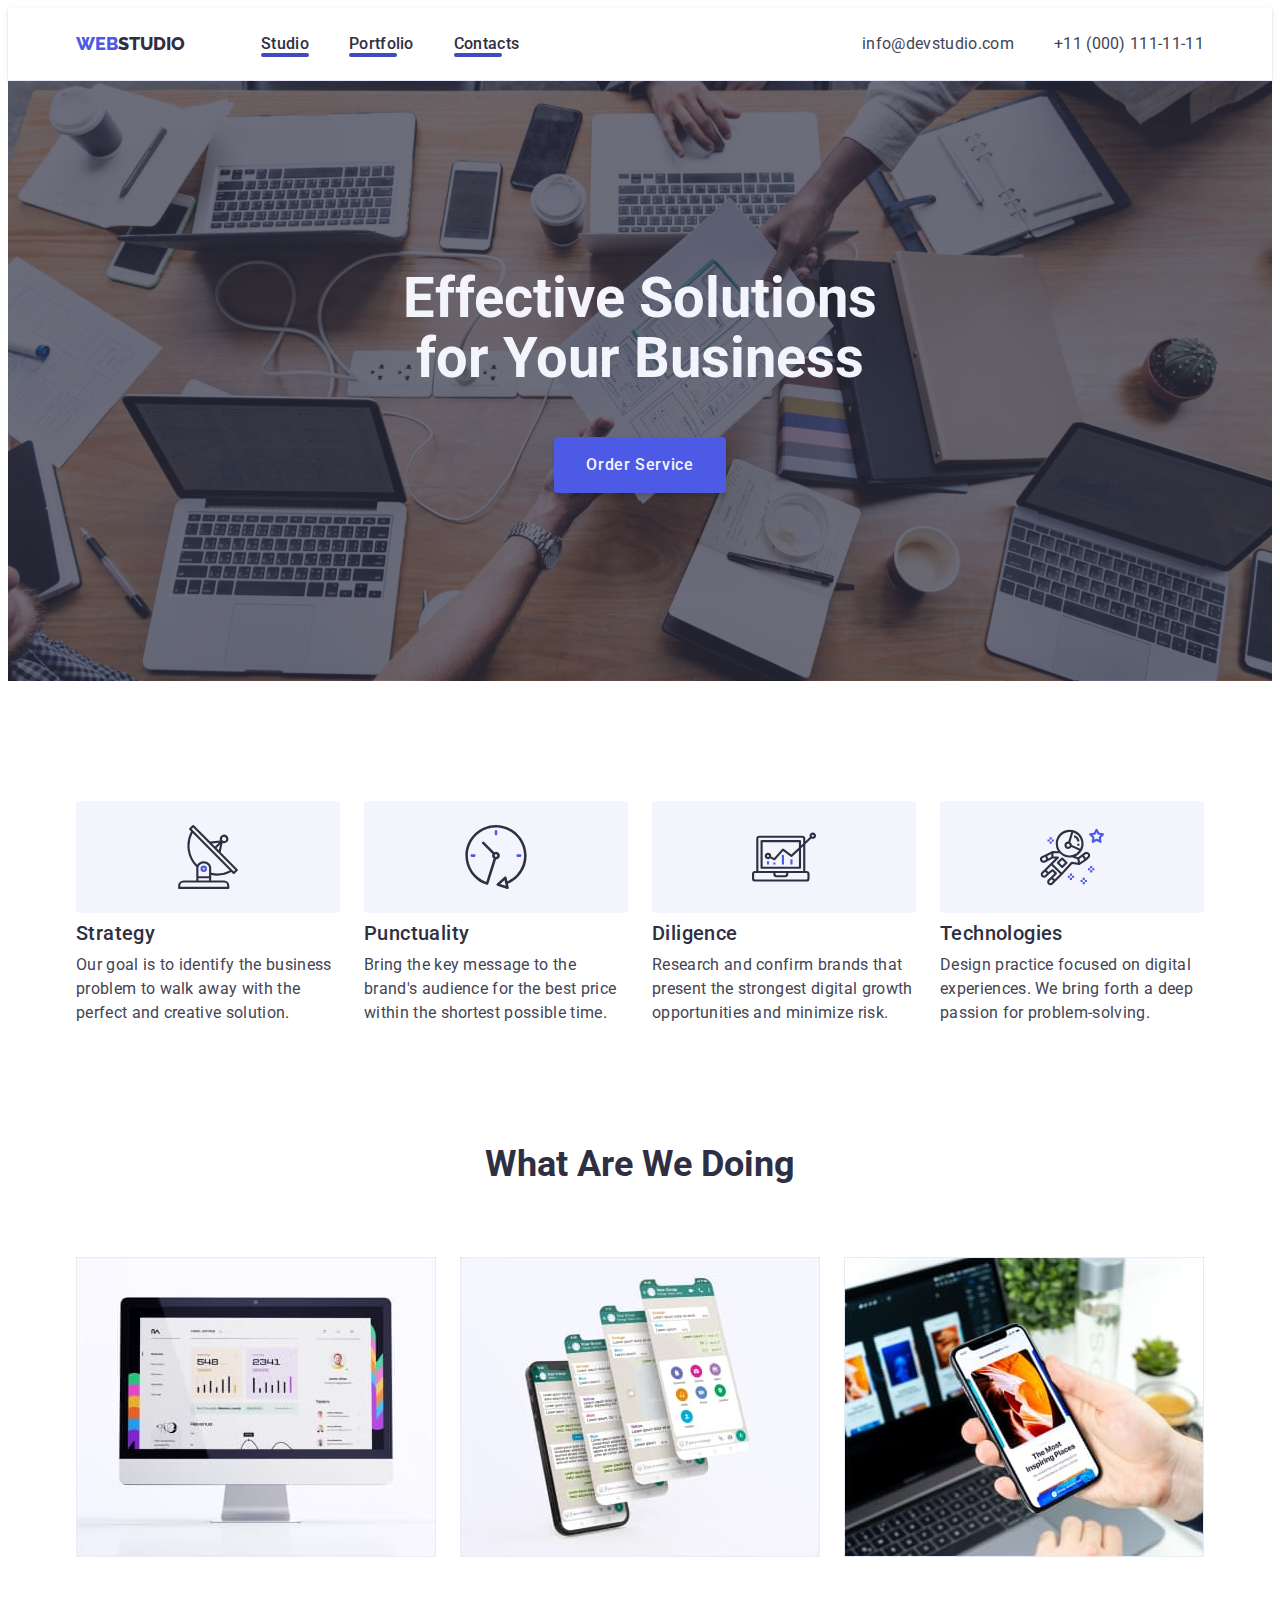
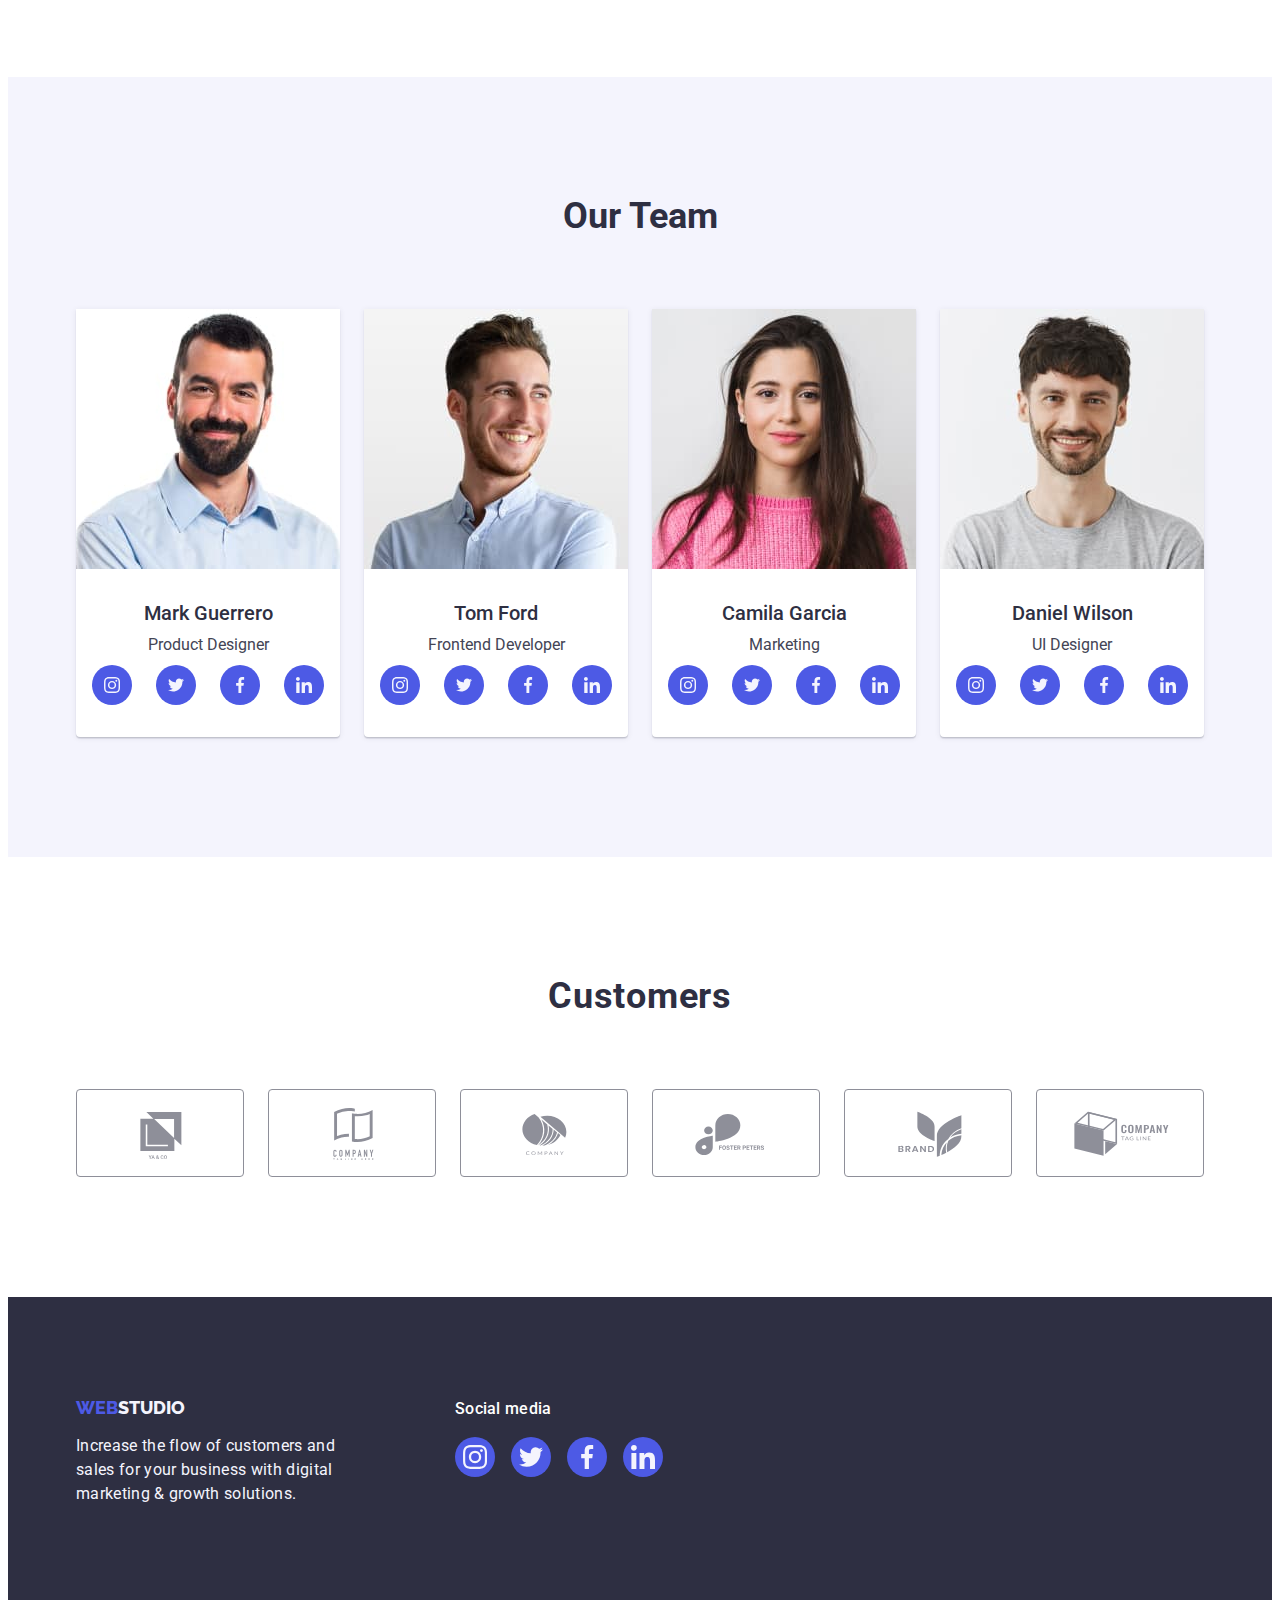
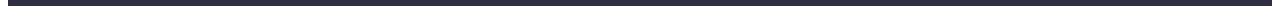
==== index.html @ 032764e5 "..." ====
<!DOCTYPE html>
<html lang="en">
  <head>
    <meta charset="UTF-8" />
    <meta http-equiv="X-UA-Compatible" content="IE=edge" />
    <meta name="viewport" content="width=device-width, initial-scale=1.0" />
    <link rel="preconnect" href="https://fonts.googleapis.com" />
    <link rel="preconnect" href="https://fonts.gstatic.com" crossorigin />
    <link
      href="https://fonts.googleapis.com/css2?family=Raleway:wght@800&family=Roboto:wght@400;500;700&display=swap"
      rel="stylesheet"
    />
    <link
      rel="stylesheet"
      href="https://cdnjs.cloudflare.com/ajax/libs/modern-normalize/2.0.0/modern-normalize.min.css"
      integrity="sha512-4xo8blKMVCiXpTaLzQSLSw3KFOVPWhm/TRtuPVc4WG6kUgjH6J03IBuG7JZPkcWMxJ5huwaBpOpnwYElP/m6wg=="
      crossorigin="anonymous"
      referrerpolicy="no-referrer"
    />
    <link
      rel="stylesheet"
      href="https://cdnjs.cloudflare.com/ajax/libs/animate.css/4.1.1/animate.min.css"
    />
    <link rel="stylesheet" href="./css/styles.css" />
    <title>goit-markup-hw-05</title>
  </head>

  <body>
    <!--head site-->

    <header class="header">
      <div class="container head">
        <nav class="header-nav">
          <a class="logo link"><span class="accent link">WEB</span>STUDIO</a>
          <ul class="header-list list">
            <li>
              <a href="./index.html" class="nav-link nav-class-link link">Studio</a>
            </li>
            <li>
              <a href="./portfolio.html" class="nav-link nav-class-link link">Portfolio</a>
            </li>
            <li>
              <a href="" class="nav-link nav-class-link link">Contacts</a>
            </li>
          </ul>
        </nav>

        <address class="address-header">
          <ul class="navigation list">
            <li>
              <a href="mailto:info@devstudio.com" class="contact-link nav-class-link link"
                >info@devstudio.com</a
              >
            </li>
            <li>
              <a href="tel:+11(000)111-11-11" class="phone-link nav-class-link link"
                >+11 (000) 111-11-11</a
              >
            </li>
          </ul>
        </address>
      </div>
    </header>

    <!--main contants-->
    <!--section-1-->

    <main>
      <section class="main-section">
        <div class="container main-father">
          <h1 class="hero-title">
            Effective Solutions <br />
            for Your Business
          </h1>
          <button type="button" class="button" data-modal-open>
            Order Service
          </button>
        </div>
      </section>

      <!--benefits-->
      <!--section-2-->

      <section class="section-benefits">
        <div class="container benefits-container">
          <h2 class="visually-hidden title">Our benefits</h2>
          <ul class="benefits-list list">
            <li class="element">
              <div class="conteiner-svg">
                <svg class="svg-section" width="64" height="64">
                  <use href="./images/icons.svg#icon-antenna"></use>
                </svg>
              </div>

              <h3 class="benefits-title">Strategy</h3>
              <p class="benefits-text">
                Our goal is to identify the business problem to walk away with
                the perfect and creative solution.
              </p>
            </li>
            <li class="element">
              <div class="conteiner-svg">
                <svg class="svg-section" width="64" height="64">
                  <use href="./images/icons.svg#icon-clock"></use>
                </svg>
              </div>

              <h3 class="benefits-title">Punctuality</h3>
              <p class="benefits-text">
                Bring the key message to the brand's audience for the best price
                within the shortest possible time.
              </p>
            </li>
            <li class="element">
              <div class="conteiner-svg">
                <svg class="svg-section" width="64" height="64">
                  <use href="./images/icons.svg#icon-diagram"></use>
                </svg>
              </div>

              <h3 class="benefits-title">Diligence</h3>
              <p class="benefits-text">
                Research and confirm brands that present the strongest digital
                growth opportunities and minimize risk.
              </p>
            </li>
            <li class="element">
              <div class="conteiner-svg">
                <svg class="svg-section" width="64" height="64">
                  <use href="./images/icons.svg#icon-astronaut"></use>
                </svg>
              </div>

              <h3 class="benefits-title">Technologies</h3>
              <p class="benefits-text">
                Design practice focused on digital experiences. We bring forth a
                deep passion for problem-solving.
              </p>
            </li>
          </ul>
        </div>
      </section>

      <!--what are we doing-->
      <!--section-3-->

      <section class="activity-section">
        <div class="container our-works">
          <h2 class="section-title">What Are We Doing</h2>
          <ul class="technologies list">
            <li class="icon-list">
              <img
                src="./images/img1.jpg"
                alt="websites"
                width="360"
                height="300"
              />
            </li>
            <li class="icon-list">
              <img
                src="./images/img2.jpg"
                alt="phone programs"
                width="360"
                height="300"
              />
            </li>
            <li class="icon-list">
              <img
                src="./images/img3.jpg"
                alt="games"
                width="360"
                height="300"
              />
            </li>
          </ul>
        </div>
      </section>

      <!--our teams-->
      <!--section-4-->

      <section class="team">
        <div class="container team-container">
          <h2 class="team-title">Our Team</h2>
          <ul class="team-workers list">
            <li class="team-list">
              <img
                src="./images/photo1.jpg"
                alt="Product Designer"
                width="264"
                height="260"
              />
              <div class="teams">
                <h3 class="team-name">Mark Guerrero</h3>
                <p class="team-position">Product Designer</p>
                <ul class="team-net-list list">
                  <li class="team-net-item">
                    <a
                      href=""
                      class="team-net-link link"
                      target="_blank"
                      rel="noopener no-referrer"
                    >
                      <svg class="svg-fail" width="16" height="16">
                        <use href="./images/icons.svg#icon-instagram"></use>
                      </svg>
                    </a>
                  </li>
                  <li class="team-net-item">
                    <a
                      href=""
                      class="team-net-link link"
                      target="_blank"
                      rel="noopener no-referrer"
                    >
                      <svg class="svg-fail" width="16" height="16">
                        <use href="./images/icons.svg#icon-twitter"></use>
                      </svg>
                    </a>
                  </li>
                  <li class="team-net-item">
                    <a
                      href=""
                      class="team-net-link link"
                      target="_blank"
                      rel="noopener no-referrer"
                    >
                      <svg class="svg-fail" width="16" height="16">
                        <use href="./images/icons.svg#icon-facebook"></use>
                      </svg>
                    </a>
                  </li>
                  <li class="team-net-item">
                    <a
                      href=""
                      class="team-net-link link"
                      target="_blank"
                      rel="noopener no-referrer"
                    >
                      <svg class="svg-fail" width="16" height="16">
                        <use href="./images/icons.svg#icon-linkedin"></use>
                      </svg>
                    </a>
                  </li>
                </ul>
              </div>
            </li>

            <li class="team-list">
              <img
                src="./images/photo2.jpg"
                alt="Frontend Developer"
                width="264"
                height="260"
              />
              <div class="teams">
                <h3 class="team-name">Tom Ford</h3>
                <p class="team-position">Frontend Developer</p>
                <ul class="team-net-list list">
                  <li class="team-net-item">
                    <a
                      href=""
                      class="team-net-link link"
                      target="_blank"
                      rel="noopener no-referrer"
                    >
                      <svg class="svg-fail" width="16" height="16">
                        <use href="./images/icons.svg#icon-instagram"></use>
                      </svg>
                    </a>
                  </li>
                  <li class="team-net-item">
                    <a
                      href=""
                      class="team-net-link link"
                      target="_blank"
                      rel="noopener no-referrer"
                    >
                      <svg class="svg-fail" width="16" height="16">
                        <use href="./images/icons.svg#icon-twitter"></use>
                      </svg>
                    </a>
                  </li>
                  <li class="team-net-item">
                    <a
                      href=""
                      class="team-net-link link"
                      target="_blank"
                      rel="noopener no-referrer"
                    >
                      <svg class="svg-fail" width="16" height="16">
                        <use href="./images/icons.svg#icon-facebook"></use>
                      </svg>
                    </a>
                  </li>
                  <li class="team-net-item">
                    <a
                      href=""
                      class="team-net-link link"
                      target="_blank"
                      rel="noopener no-referrer"
                    >
                      <svg class="svg-fail" width="16" height="16">
                        <use href="./images/icons.svg#icon-linkedin"></use>
                      </svg>
                    </a>
                  </li>
                </ul>
              </div>
            </li>

            <li class="team-list">
              <img
                src="./images/photo3.jpg"
                alt="Marketing"
                width="264"
                height="260"
              />
              <div class="teams">
                <h3 class="team-name">Camila Garcia</h3>
                <p class="team-position">Marketing</p>
                <ul class="team-net-list list">
                  <li class="team-net-item">
                    <a
                      href=""
                      class="team-net-link link"
                      target="_blank"
                      rel="noopener no-referrer"
                    >
                      <svg class="svg-fail" width="16" height="16">
                        <use href="./images/icons.svg#icon-instagram"></use>
                      </svg>
                    </a>
                  </li>
                  <li class="team-net-item">
                    <a
                      href=""
                      class="team-net-link link"
                      target="_blank"
                      rel="noopener no-referrer"
                    >
                      <svg class="svg-fail" width="16" height="16">
                        <use href="./images/icons.svg#icon-twitter"></use>
                      </svg>
                    </a>
                  </li>
                  <li class="team-net-item">
                    <a
                      href=""
                      class="team-net-link link"
                      target="_blank"
                      rel="noopener no-referrer"
                    >
                      <svg class="svg-fail" width="16" height="16">
                        <use href="./images/icons.svg#icon-facebook"></use>
                      </svg>
                    </a>
                  </li>
                  <li class="team-net-item">
                    <a
                      href=""
                      class="team-net-link link"
                      target="_blank"
                      rel="noopener no-referrer"
                    >
                      <svg class="svg-fail" width="16" height="16">
                        <use href="./images/icons.svg#icon-linkedin"></use>
                      </svg>
                    </a>
                  </li>
                </ul>
              </div>
            </li>

            <li class="team-list">
              <img
                src="./images/photo4.jpg"
                alt="UI Designer"
                width="264"
                height="260"
              />
              <div class="teams">
                <h3 class="team-name">Daniel Wilson</h3>
                <p class="team-position">UI Designer</p>
                <ul class="team-net-list list">
                  <li class="team-net-item">
                    <a
                      href=""
                      class="team-net-link link"
                      target="_blank"
                      rel="noopener no-referrer"
                    >
                      <svg class="svg-fail" width="16" height="16">
                        <use href="./images/icons.svg#icon-instagram"></use>
                      </svg>
                    </a>
                  </li>
                  <li class="team-net-item">
                    <a
                      href=""
                      class="team-net-link link"
                      target="_blank"
                      rel="noopener no-referrer"
                    >
                      <svg class="svg-fail" width="16" height="16">
                        <use href="./images/icons.svg#icon-twitter"></use>
                      </svg>
                    </a>
                  </li>
                  <li class="team-net-item">
                    <a
                      href=""
                      class="team-net-link link"
                      target="_blank"
                      rel="noopener no-referrer"
                    >
                      <svg class="svg-fail" width="16" height="16">
                        <use href="./images/icons.svg#icon-facebook"></use>
                      </svg>
                    </a>
                  </li>
                  <li class="team-net-item">
                    <a
                      href=""
                      class="team-net-link link"
                      target="_blank"
                      rel="noopener no-referrer"
                    >
                      <svg class="svg-fail" width="16" height="16">
                        <use href="./images/icons.svg#icon-linkedin"></use>
                      </svg>
                    </a>
                  </li>
                </ul>
              </div>
            </li>
          </ul>
        </div>
      </section>

      <!-- customers -->
      <!-- section-5 -->

      <section class="customers-section">
        <div class="container">
          <h2 class="customers-title">Customers</h2>
          <ul class="customers-list">
            <li class="customers-item">
              <a href="" class="custumers-link customer link">
                <svg class="svg-customers" width="104" height="56">
                  <use
                    href="./images/icons.svg#icon-Logo"
                    class="svg-use-customers"
                  ></use>
                </svg>
              </a>
            </li>
            <li class="customers-item">
              <a href="" class="custumers-link customer link">
                <svg class="svg-customers" width="104" height="56">
                  <use
                    href="./images/icons.svg#icon-Logo-1"
                    class="svg-use-customers"
                  ></use>
                </svg>
              </a>
            </li>
            <li class="customers-item">
              <a href="" class="custumers-link customer link">
                <svg class="svg-customers" width="104" height="56">
                  <use
                    href="./images/icons.svg#icon-Logo-2"
                    class="svg-use-customers"
                  ></use>
                </svg>
              </a>
            </li>
            <li class="customers-item">
              <a href="" class="custumers-link customer link"
                ><svg class="svg-customers" width="104" height="56">
                  <use
                    href="./images/icons.svg#icon-Logo-3"
                    class="svg-use-customers"
                  ></use>
                </svg>
              </a>
            </li>
            <li class="customers-item">
              <a href="" class="custumers-link customer link">
                <svg class="svg-customers" width="104" height="56">
                  <use
                    href="./images/icons.svg#icon-Logo-4"
                    class="svg-use-customers"
                  ></use>
                </svg>
              </a>
            </li>
            <li class="customers-item">
              <a href="" class="custumers-link customer link">
                <svg class="svg-customers" width="104" height="56">
                  <use
                    href="./images/icons.svg#icon-Logo-5"
                    class="svg-use-customers"
                  ></use>
                </svg>
              </a>
            </li>
          </ul>
        </div>
      </section>
    </main>

    <!--footer-->

    <footer class="footer-into">
      <div class="container footer-container">
        <div class="footer-web">
          <a href="" class="footer-title link"
            ><span class="logo-footer">WEB</span>STUDIO</a
          >
          <p class="footer-text link">
            Increase the flow of customers and <br />
            sales for your business with digital <br />
            marketing & growth solutions.
          </p>
        </div>

        <div>
          <p class="text-footer">Social media</p>

          <ul class="footer-net-list">
            <li class="footer-net-item">
              <a
                href=""
                class="footer-net-link link"
                target="_blank"
                rel="noopener no-referrer"
              >
                <svg class="svg-fail-footer" width="24" height="24">
                  <use href="./images/icons.svg#icon-instagram"></use>
                </svg>
              </a>
            </li>

            <li class="footer-net-item">
              <a
                href=""
                class="footer-net-link link"
                target="_blank"
                rel="noopener no-referrer"
              >
                <svg class="svg-fail-footer" width="24" height="24">
                  <use href="./images/icons.svg#icon-twitter"></use>
                </svg>
              </a>
            </li>

            <li class="footer-net-item">
              <a
                href=""
                class="footer-net-link link"
                target="_blank"
                rel="noopener no-referrer"
              >
                <svg class="svg-fail-footer" width="24" height="24">
                  <use href="./images/icons.svg#icon-facebook"></use>
                </svg>
              </a>
            </li>

            <li class="footer-net-item">
              <a
                href=""
                class="footer-net-link link"
                target="_blank"
                rel="noopener no-referrer"
              >
                <svg class="svg-fail-footer" width="24" height="24">
                  <use href="./images/icons.svg#icon-linkedin"></use>
                </svg>
              </a>
            </li>
          </ul>
        </div>
      </div>
    </footer>

    <!-- script -->
    <!-- modal window -->

    <div class="backdrop is-hidden" data-modal>
      <div class="modal">
        <button type="button" class="button-close" data-modal-close>
          <svg class="modal-close-icon" width="8" height="8">
            <use href="./images/icons.svg#icon-close"></use>
          </svg>
        </button>
      </div>
    </div>

    <script src="./js/modal.js"></script>
  </body>
</html>
---- css/styles.css ----
/* GENERAL SETTINGS */

:root {
  --accent-color: #f4f4fd;
  --primary-text-color: #2e2f42;
  --secondary-text-color: #434455;
  --thirdly-text-color: #4d5ae5;
}

*,
*::before,
*::after {
  box-sizing: border-box;
}

p,
h1,
h2,
h3,
h4,
h5,
h6 {
  margin: 0;
}

ul,
ol {
  margin: 0;
  padding: 0;
}

ul {
  list-style: none;
}

button {
  cursor: pointer;
}

img {
  display: block;
}

.visually-hidden {
  position: absolute;
  width: 1px;
  height: 1px;
  margin: -1px;
  border: 0;
  padding: 0;
  white-space: nowrap;
  clip-path: inset(100%);
  clip: rect(0 0 0 0);
  overflow: hidden;
}

.container {
  width: 1158px;
  padding-left: 15px;
  padding-right: 15px;
  margin: 0 auto;
}

/* BODY */

body {
  color: var(--primary-text-color);
  font-family: "Roboto", sans-serif;
}

.link {
  text-decoration: none;
}

.list {
  list-style: none;
}

/* HEADER */

.header {
  border-bottom: 1px solid #e7e9fc;
  box-shadow: 0px 2px 1px rgba(46, 47, 66, 0.08),
    0px 1px 1px rgba(46, 47, 66, 0.16), 0px 1px 6px rgba(46, 47, 66, 0.08);
}

.head {
  display: flex;
  align-items: center;
}

.header-nav {
  align-items: center;
  display: flex;
}

.logo {
  font-family: "Raleway";
  font-style: normal;
  font-weight: 800;
  font-size: 18px;
  line-height: 1.16;
  color: var(--primary-text-color);
  margin-right: 76px;
  padding: 24px 0;
}

.accent {
  color: var(--thirdly-text-color);
}

.header-list {
  display: flex;
  align-items: center;
  gap: 40px;
}

.nav-link {
  font-weight: 500;
  font-size: 16px;
  line-height: 1.5;
  letter-spacing: 0.02em;
  color: var(--primary-text-color);
  display: flex;
  align-items: center;
  padding: 24px 0;
  position: relative;
}

.nav-class-link {
    transition: color 250ms cubic-bezier(0.4, 0, 0.2, 1);
}

.nav-link:hover {
  color: var(--thirdly-text-color);
}

.nav-link:focus {
  color: var(--thirdly-text-color);
}

.nav-link::after {
  content: "";
  width: 48px;
  height: 4px;
  background-color: #404bbf;
  border-radius: 2px;
  margin-bottom: 24px;
  position: absolute;
  left: 0;
  bottom: -1px;
}

.navigation {
  display: flex;
  align-items: center;
  gap: 40px;
  margin-left: auto;
}

.address-header {
  font-style: normal;
  margin-left: auto;
}

.contact-link {
  font-size: 16px;
  line-height: 1.5;
  letter-spacing: 0.02em;
  display: block;
  color: var(--secondary-text-color);
  display: block;
  padding: 24px 0;
}

.contact-link:hover {
  color: var(--thirdly-text-color);
}

.contact-link:focus {
  color: var(--thirdly-text-color);
}

.phone-link {
  font-size: 16px;
  line-height: 1.5;
  letter-spacing: 0.02em;
  display: block;
  color: var(--secondary-text-color);
  padding: 24px 0;
}

.phone-link:hover {
  color: var(--thirdly-text-color);
}

.phone-link:focus {
  color: var(--thirdly-text-color);
}

/* MAIN-HERO */
/* section - 1 */

.main-section {
  margin: 0 auto;
  background-color: var(--primary-text-color);

  padding-top: 188px;
  padding-bottom: 188px;
  max-width: 1440px;
  background-image: linear-gradient(
      rgba(46, 47, 66, 0.7),
      rgba(46, 47, 66, 0.7)
    ),
    url(../images/people-office.jpg);

  background-repeat: no-repeat;
  background-position: center;
  background-size: cover;
}

.hero-title {
  font-weight: 700;
  font-size: 56px;
  line-height: 1.07;
  text-align: center;
  color: var(--accent-color);
  margin-bottom: 48px;
  max-width: 496px;
  margin-left: auto;
  margin-right: auto;
  gap: 10px;
}

.button {
  font-family: inherit;
  font-weight: 500;
  font-size: 16px;
  line-height: 1.5;
  letter-spacing: 0.04em;

  color: var(--accent-color);
  background-color: var(--thirdly-text-color);

  box-shadow: 0px 4px 4px rgba(0, 0, 0, 0.15);
  border-radius: 4px;
  padding-top: 16px;
  padding-right: 32px;
  padding-bottom: 16px;
  padding-left: 32px;
  display: block;
  border: none;
  margin: 0 auto;
  min-width: 169px;
  transition: 250ms cubic-bezier(0.4, 0, 0.2, 1);
  transition: bbackground-color 250ms cubic-bezier(0.4, 0, 0.2, 1);
}

/* section - 2 */

.section-benefits {
  padding-top: 120px;
  padding-bottom: 120px;
}

.benefits-list {
  display: flex;
  align-items: center;
  gap: 24px;
}

.element {
  width: calc((100% - 72px) / 4);
}

.conteiner-svg {
  display: flex;
  align-items: center;
  justify-content: center;
  height: 112px;
  background-color: #f4f4fd;
  border-radius: 4px;
  margin-bottom: 8px;
}

.benefits-title {
  font-weight: 500;
  font-size: 20px;
  line-height: 1.2;
  letter-spacing: 0.02em;
  color: var(--primary-text-color);
  margin-bottom: 8px;
}

.benefits-text {
  font-size: 16px;
  line-height: 1.5;
  letter-spacing: 0.02em;

  color: var(--secondary-text-color);
}

/* section - 3 */

.activity-section {
  align-items: center;
  padding-bottom: 120px;
}

.section-title {
  font-weight: 700;
  font-size: 36px;
  line-height: 1.11;

  color: var(--primary-text-color);

  margin-bottom: 72px;

  text-align: center;
}

.technologies {
  display: flex;
  gap: 24px;
}

.icon-list {
  margin-left: 24px;
}

/* section - 4 */

.team {
  font-style: normal;
  font-size: 16px;
  line-height: 1, 5;
  color: var(--secondary-text-color);
  background-color: var(--accent-color);
  padding-top: 120px;
  padding-bottom: 120px;
}

.team-title {
  font-weight: 700;
  font-size: 36px;
  line-height: 1.11;

  color: var(--primary-text-color);

  text-align: center;
  margin-bottom: 72px;
}

.team-workers {
  display: flex;
  justify-content: center;
  gap: 24px;
  text-align: center;
}

.teams {
  padding: 32px 16px;
}

.team-list {
  border-radius: 0px 0px 4px 4px;
  flex-basis: calc((100% - 72px) / 4);
  background-color: #ffffff;
  box-shadow: 0px 1px 6px rgba(46, 47, 66, 0.08),
    0px 1px 1px rgba(46, 47, 66, 0.16), 0px 2px 1px rgba(46, 47, 66, 0.08);
}

.team-name {
  font-weight: 500;
  font-size: 20px;
  line-height: 1.2;
  color: var(--primary-text-color);
  margin-bottom: 8px;
  text-align: center;
}

.team-position {
  font-size: 16px;
  line-height: 1.5;
  color: var(--secondary-text-color);
  margin-bottom: 8px;
}

.team-net-list {
  display: flex;
  justify-content: center;
  gap: 24px;
}

.team-net-item {
  width: 40px;
  height: 40px;
}

.team-net-link {
  width: 100%;
  height: 100%;
  background-color: #4d5ae5;
  border-radius: 50%;
  display: flex;
  align-items: center;
  justify-content: center;
  transition: background-color 250ms cubic-bezier(0.4, 0, 0.2, 1);
}

.team-net-link:hover,
.team-net-link:focus {
  background-color: #404bbf;
}

.svg-fail {
  fill: #f4f4fd;
}

.circle {
  border-radius: 50%;
}

.container-team {
  padding-top: 32px;
  padding-right: 16px;
  padding-bottom: 32px;
  padding-right: 16px;
}

/* section - 5 */

.customers-section {
  padding-top: 120px;
  padding-bottom: 120px;
}

.customers-title {
  display: flex;
  justify-content: center;
  align-items: center;
  margin-bottom: 72px;
  font-weight: 700;
  font-size: 36px;
  line-height: 1.11;
  letter-spacing: 0.02em;

  color: var(--primary-text-color);
}

.customers-list {
  display: flex;
  justify-content: center;
  gap: 24px;
}

.svg-customers {
  fill: currentColor;
}

.svg-customers:hover,
.svg-customers:focus {
  fill: #404bbf;
}

.customers-item {
  width: calc((100% - 120px) / 6);
  height: 88px;

}

.custumers-link {
  width: 100%;
  height: 100%;
  border-radius: 4px;
  border: 1px solid #8e8f99;
  display: flex;
  align-items: center;
  justify-content: center;
  color: #404bbf;
    transition: border-color 250ms cubic-bezier(0.4, 0, 0.2, 1), color 250ms cubic-bezier(0.4, 0, 0.2, 1);
}

.custumers-link:hover,
.custumers-link:focus {
  border-color: #404bbf;
  color: #404bbf;
}

.customer {
  color: #8e8f99;
}

/* MAIN PORTFOLIO */
/* section - 1 portfolio */

.sections-projects {
  padding: 96px 0 120px 0;
}

.button-list {
  display: flex;
  justify-content: center;
  gap: 24px;
  margin-bottom: 72px;
}

.button-portfolio {
  font-family: "Roboto";
  font-weight: 500;
  font-size: 16px;
  line-height: 1.5;
  letter-spacing: 0.04em;
  padding-top: 12px;
  padding-right: 24px;
  padding-bottom: 12px;
  padding-left: 24px;
  border-radius: 4px;
  border: 1px solid #e7e9fc;
  background-color: #f4f4fd;
  color: var(--thirdly-text-color);

  transition: color 250ms cubic-bezier(0.4, 0, 0.2, 1), background-color 250ms cubic-bezier(0.4, 0, 0.2, 1), border-color 250ms cubic-bezier(0.4, 0, 0.2, 1), box-shadow 250ms cubic-bezier(0.4, 0, 0.2, 1); 
}

.button-portfolio:hover {
  background-color: var(--thirdly-text-color);
  color: var(--accent-color);
  border: 1px solid transparent;
  border-radius: 4px;
  box-shadow: 0px 3px 1px rgba(0, 0, 0, 0.1), 0px 2px 1px rgba(0, 0, 0, 0.08),
    0px 2px 2px rgba(0, 0, 0, 0.12);
}

.button-portfolio:focus {
  background-color: var(--thirdly-text-color);
  color: var(--accent-color);
  border: 1px solid transparent;
  box-shadow: 0px 3px 1px rgba(0, 0, 0, 0.1), 0px 2px 1px rgba(0, 0, 0, 0.08),
    0px 2px 2px rgba(0, 0, 0, 0.12);
}

/* section - 2 portfolio */

.img-list {
  display: flex;
  flex-wrap: wrap;
  column-gap: 24px;
  row-gap: 48px;
}

.icon-list {
  width: calc((100% - 48px) / 3);
  margin: 0px;
  display: block;
  transition: box-shadow 250ms cubic-bezier(0.4, 0, 0.2, 1);
}

.icon-list:hover .portfolio-cover-text {
  transform: translateY(0);
}

.icon-list:focus {
  transform: translateY(0%)
}

.technologies-link {
  display: block;
}

.technologies-link:hover,
.technologies-link:focus {
  box-shadow: 0px 1px 6px rgba(46, 47, 66, 0.08),
    0px 1px 1px rgba(46, 47, 66, 0.16), 0px 2px 1px rgba(46, 47, 66, 0.08);
}

.portfolio-cover-image {
  position: relative;
  overflow: hidden;
}

.portfolio-cover-text {
  position: absolute;
  top: 0;
  color: #f4f4fd;
  font-weight: 400;
  font-size: 16px;
  line-height: 1.5;
  letter-spacing: 0.02em;
  background-color: #4d5ae5;
  height: 100%;
  transform: translateY(100%);
  transition: transform 250ms cubic-bezier(0.4, 0, 0.2, 1);
  padding: 40px 32px;
}

.portfolio-link {
  padding: 32px 16px;
  border: 1px solid #e7e9fc;
  border-top: none;
}

/* FOOTER */

.footer-into {
  padding-top: 100px;
  padding-bottom: 100px;
  background-color: var(--primary-text-color);
}

.footer-container {
  display: flex;
  align-items: baseline;
}

.footer-web {
  margin-right: 120px;
}

.footer-title {
  font-family: "Raleway";
  font-style: normal;
  font-weight: 800;
  font-size: 18px;
  line-height: 1.17;

  color: var(--accent-color);

  display: inline-block;
  margin-bottom: 16px;
  transition: 250ms cubic-bezier(0.4, 0, 0.2, 1);
}

.logo-footer {
  color: var(--thirdly-text-color);
}

.footer-text {
  font-size: 16px;
  line-height: 1.5;
  letter-spacing: 0.02em;

  color: var(--accent-color);
}

.text-footer {
  font-weight: 500;
  font-size: 16px;
  line-height: 1.5;
  letter-spacing: 0.02em;
  color: #ffffff;
  margin-bottom: 16px;
}

.footer-net-list {
  display: flex;
  gap: 16px;
}

.footer-net-item {
  width: 40px;
  height: 40px;
  transition: background-color 250ms cubic-bezier(0.4, 0, 0.2, 1);
}

.svg-fail-footer {
  fill: #f4f4fd;
}

.footer-net-link {
  width: 100%;
  height: 100%;
  background-color: #4d5ae5;
  border-radius: 50%;
  display: flex;
  align-items: center;
  justify-content: center;
}

.footer-net-link:hover,
.footer-net-link:focus {
  background-color: #31d0aa;
}

/* modal window */

.backdrop {
  position: fixed;
  width: 100%;
  height: 100%;
  top: 0;
  left: 0;
  background-color: rgba(46, 47, 66, 0.4);
  transition: opacity 250ms cubic-bezier(0.4, 0, 0.2, 1), visibility 250ms cubic-bezier(0.4, 0, 0.2, 1);
}

.modal {
  position: absolute;
  top: 50%;
  left: 50%;
  transform: translate(-50%, -50%) scale(1);
  transition: transform 250ms cubic-bezier(0.4, 0, 0.2, 1);
  width: 408px;
  min-height: 584px;
  background: #fcfcfc;
  box-shadow: 0px 1px 1px rgba(0, 0, 0, 0.14), 0px 1px 3px rgba(0, 0, 0, 0.12),
    0px 2px 1px rgba(0, 0, 0, 0.2);
  border-radius: 4px;
  padding-top: 32px;
  padding-right: 32px;
}

.backdrop.is-hidden .modal {
  transform: translate(-50%, -50%) scale(0);
}

.button-close {
  width: 24px;
  height: 24px;
  border: 1px solid #999999;
  border-radius: 50%;
  margin-left: auto;
  display: flex;
  align-items: center;
  justify-content: center;
  cursor: pointer;
  position: absolute;
  top: 24px;
  right: 24px;
  background-color: #e7e9fc; 
  border: 1px solid rgba(0, 0, 0, 0.1);
  padding: 0;
  transition: background-color 250ms cubic-bezier(0.4, 0, 0.2, 1), border 250ms cubic-bezier(0.4, 0, 0.2, 1); 
}

.button-close:hover,
.button-close:focus {
  background-color: #404bbf;
  border: none;
  fill: #ffffff;
}

.modal-close-icon {
  color: #2e2f42;
  transition: fill 250ms cubic-bezier(0.4, 0, 0.2, 1);
}

/* .modal-close-icon:hover, 
.modal-close-icon:focus {
  color: #ffffff;
} */

.is-hidden {
  opacity: 0;
  visibility: hidden;
  pointer-events: none;
}
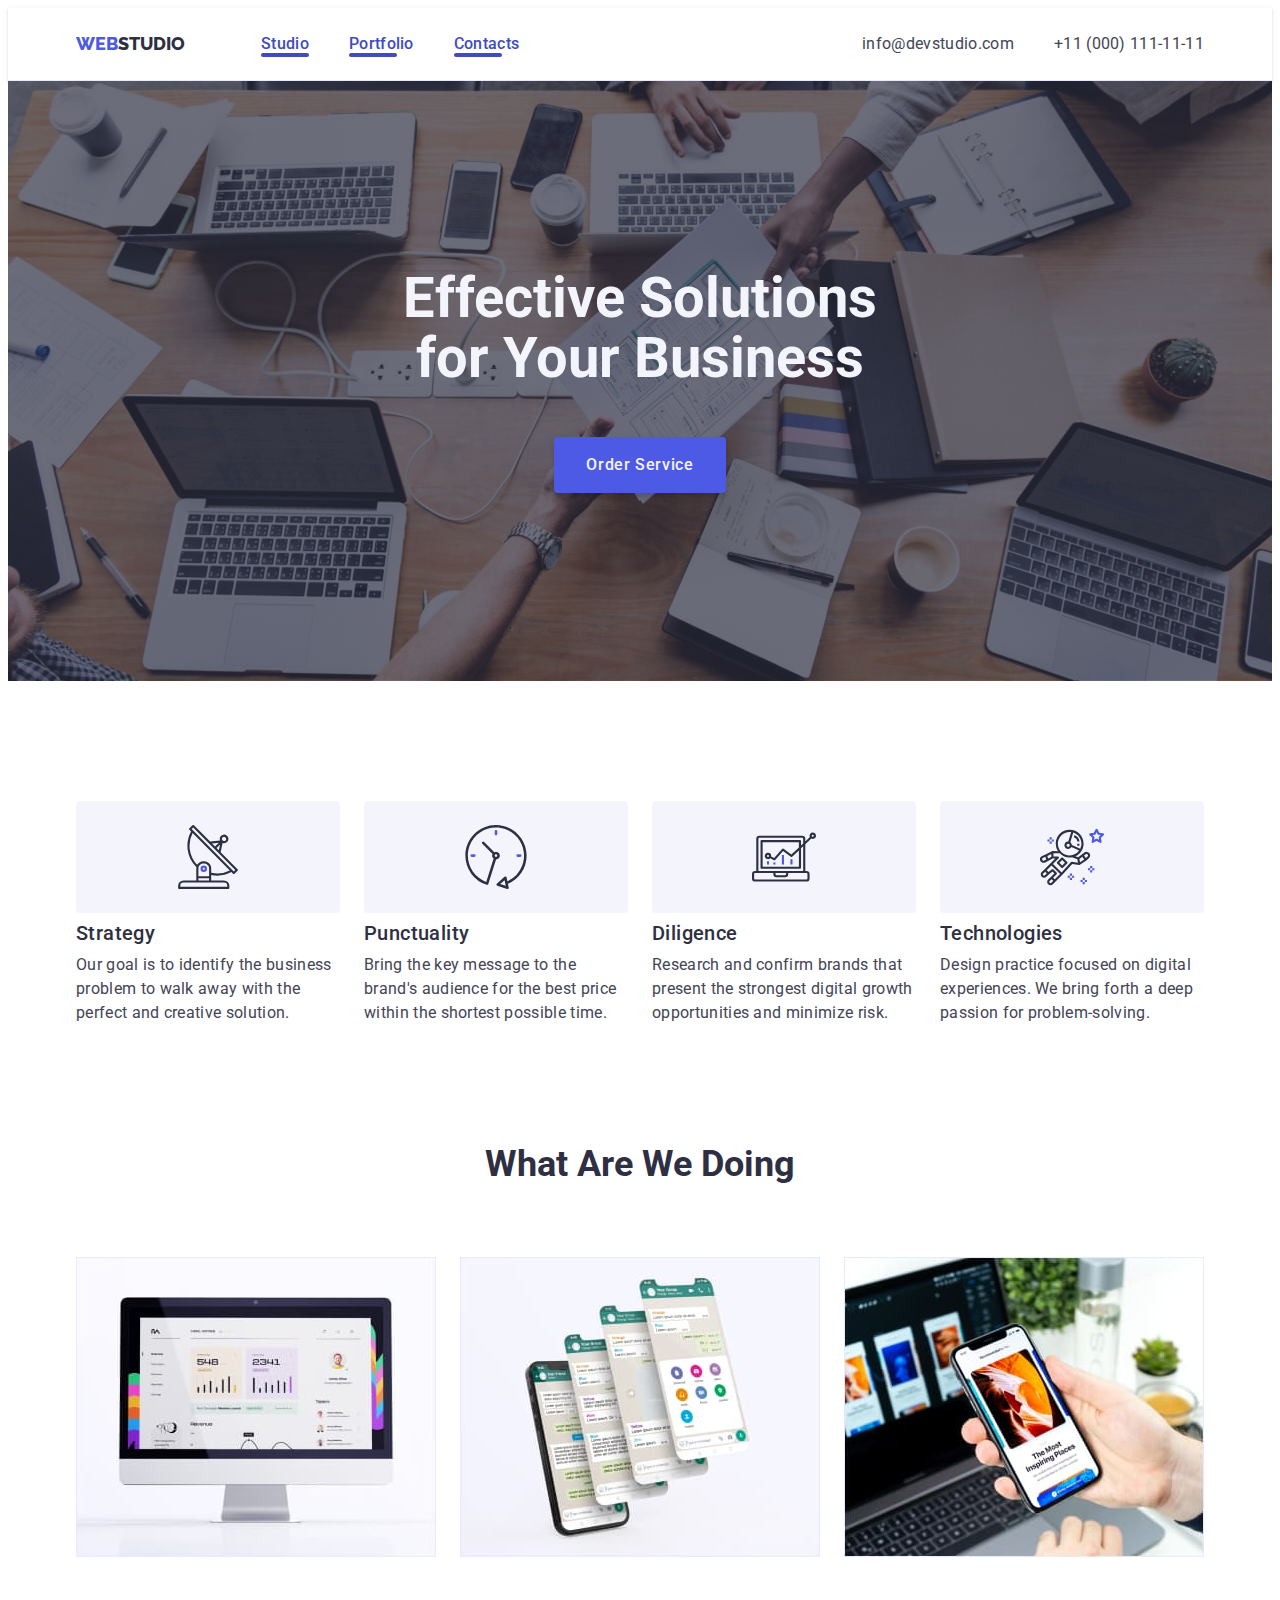
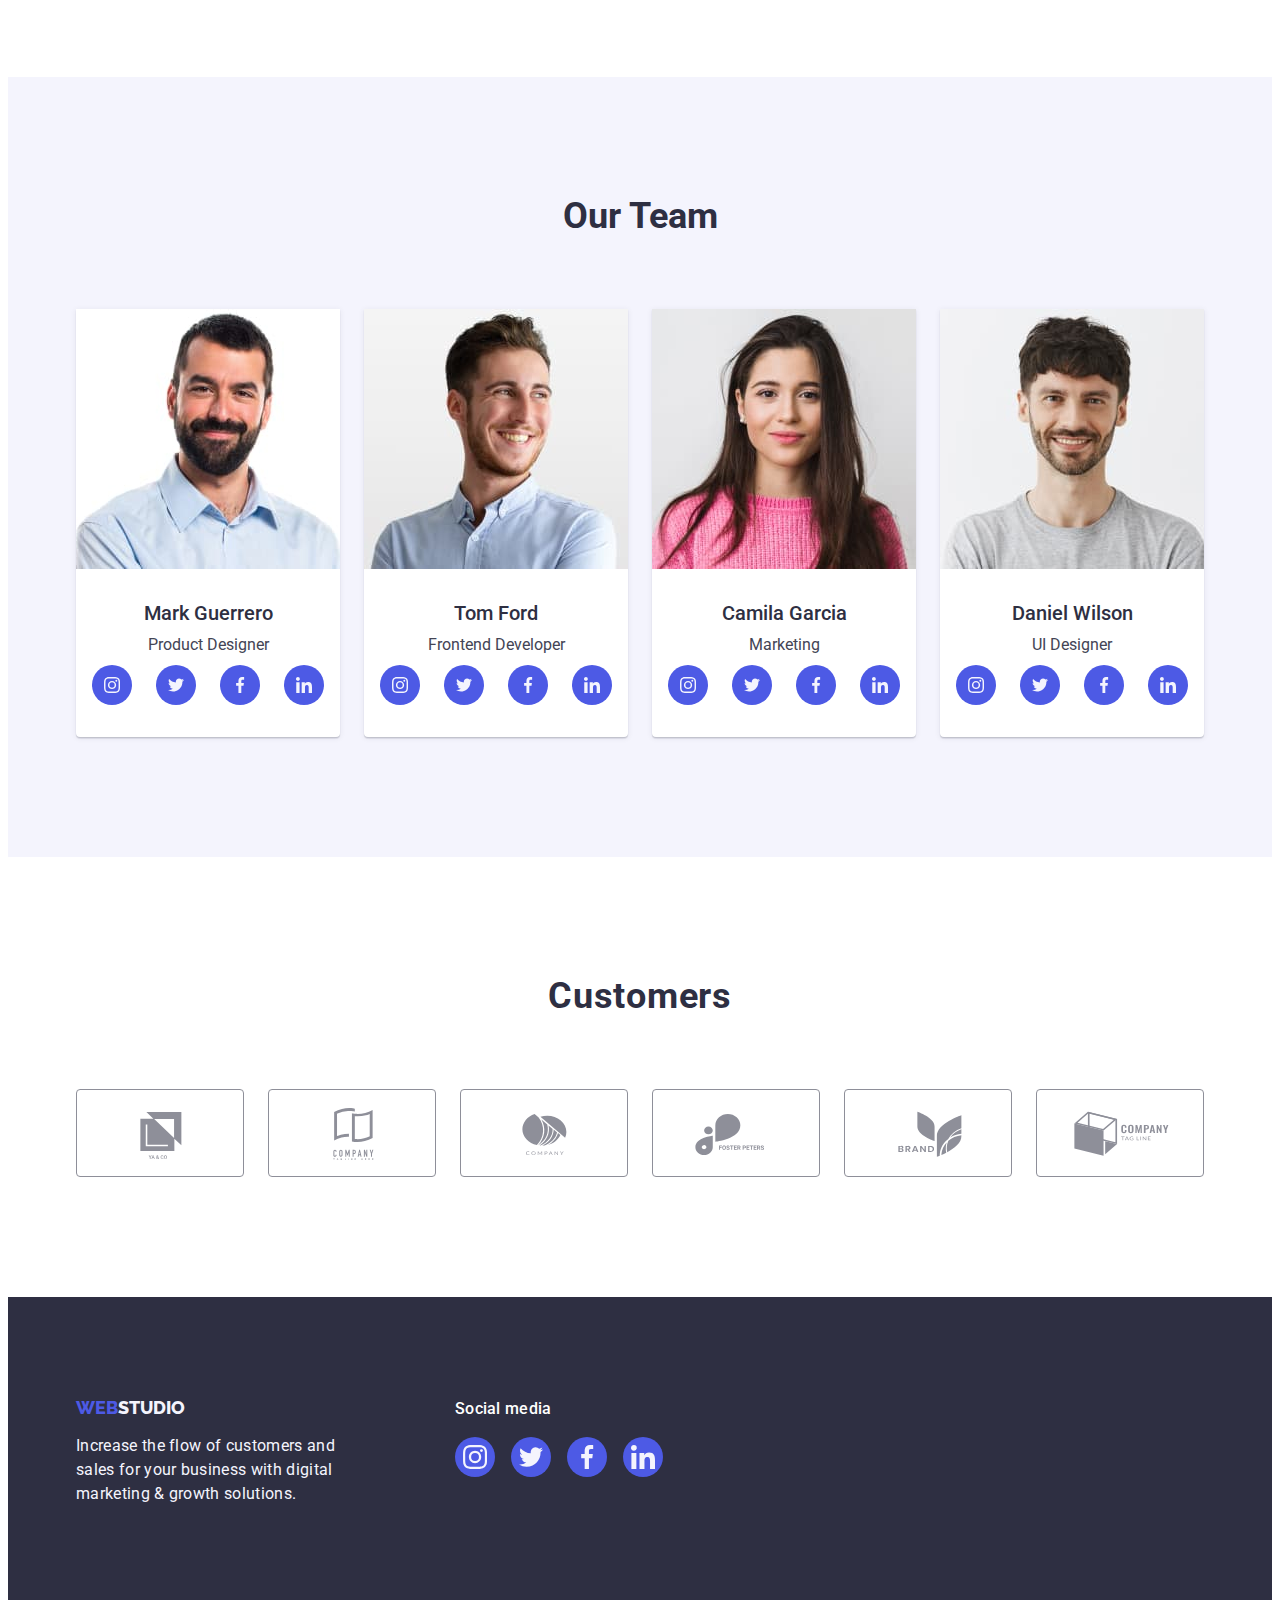
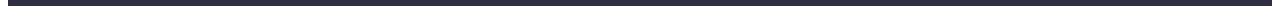
==== commit ca306c02: "..." ====
--- a/index.html
+++ b/index.html
@@ -34,10 +34,14 @@
           <a class="logo link"><span class="accent link">WEB</span>STUDIO</a>
           <ul class="header-list list">
             <li>
-              <a href="./index.html" class="nav-link nav-class-link link">Studio</a>
+              <a href="./index.html" class="nav-link nav-class-link link"
+                >Studio</a
+              >
             </li>
             <li>
-              <a href="./portfolio.html" class="nav-link nav-class-link link">Portfolio</a>
+              <a href="./portfolio.html" class="nav-link nav-class-link link"
+                >Portfolio</a
+              >
             </li>
             <li>
               <a href="" class="nav-link nav-class-link link">Contacts</a>
@@ -48,12 +52,16 @@
         <address class="address-header">
           <ul class="navigation list">
             <li>
-              <a href="mailto:info@devstudio.com" class="contact-link nav-class-link link"
+              <a
+                href="mailto:info@devstudio.com"
+                class="contact-link nav-class-link link"
                 >info@devstudio.com</a
               >
             </li>
             <li>
-              <a href="tel:+11(000)111-11-11" class="phone-link nav-class-link link"
+              <a
+                href="tel:+11(000)111-11-11"
+                class="phone-link nav-class-link link"
                 >+11 (000) 111-11-11</a
               >
             </li>
--- a/css/styles.css
+++ b/css/styles.css
@@ -128,7 +128,8 @@
 }
 
 .nav-class-link {
-    transition: color 250ms cubic-bezier(0.4, 0, 0.2, 1);
+  transition: color 250ms cubic-bezier(0.4, 0, 0.2, 1);
+  color: #404bbf;
 }
 
 .nav-link:hover {
@@ -253,7 +254,7 @@
   margin: 0 auto;
   min-width: 169px;
   transition: 250ms cubic-bezier(0.4, 0, 0.2, 1);
-  transition: bbackground-color 250ms cubic-bezier(0.4, 0, 0.2, 1);
+  transition: background-color 250ms cubic-bezier(0.4, 0, 0.2, 1);
 }
 
 /* section - 2 */
@@ -466,7 +467,6 @@
 .customers-item {
   width: calc((100% - 120px) / 6);
   height: 88px;
-
 }
 
 .custumers-link {
@@ -478,7 +478,8 @@
   align-items: center;
   justify-content: center;
   color: #404bbf;
-    transition: border-color 250ms cubic-bezier(0.4, 0, 0.2, 1), color 250ms cubic-bezier(0.4, 0, 0.2, 1);
+  transition: border-color 250ms cubic-bezier(0.4, 0, 0.2, 1),
+    color 250ms cubic-bezier(0.4, 0, 0.2, 1);
 }
 
 .custumers-link:hover,
@@ -520,7 +521,10 @@
   background-color: #f4f4fd;
   color: var(--thirdly-text-color);
 
-  transition: color 250ms cubic-bezier(0.4, 0, 0.2, 1), background-color 250ms cubic-bezier(0.4, 0, 0.2, 1), border-color 250ms cubic-bezier(0.4, 0, 0.2, 1), box-shadow 250ms cubic-bezier(0.4, 0, 0.2, 1); 
+  transition: color 250ms cubic-bezier(0.4, 0, 0.2, 1),
+    background-color 250ms cubic-bezier(0.4, 0, 0.2, 1),
+    border-color 250ms cubic-bezier(0.4, 0, 0.2, 1),
+    box-shadow 250ms cubic-bezier(0.4, 0, 0.2, 1);
 }
 
 .button-portfolio:hover {
@@ -557,7 +561,7 @@
 }
 
 .icon-list:hover .portfolio-cover-text {
-  transform: translateY(0);
+  transform: translateY(0%);
 }
 
 .icon-list:focus {
@@ -566,12 +570,14 @@
 
 .technologies-link {
   display: block;
+  transition: box-shadow 250ms cubic-bezier(0.4, 0, 0.2, 1);
 }
 
 .technologies-link:hover,
 .technologies-link:focus {
   box-shadow: 0px 1px 6px rgba(46, 47, 66, 0.08),
     0px 1px 1px rgba(46, 47, 66, 0.16), 0px 2px 1px rgba(46, 47, 66, 0.08);
+  transform: translateY(0%);
 }
 
 .portfolio-cover-image {
@@ -660,7 +666,6 @@
 .footer-net-item {
   width: 40px;
   height: 40px;
-  transition: background-color 250ms cubic-bezier(0.4, 0, 0.2, 1);
 }
 
 .svg-fail-footer {
@@ -675,6 +680,7 @@
   display: flex;
   align-items: center;
   justify-content: center;
+  transition: background-color 250ms cubic-bezier(0.4, 0, 0.2, 1);
 }
 
 .footer-net-link:hover,
@@ -691,7 +697,8 @@
   top: 0;
   left: 0;
   background-color: rgba(46, 47, 66, 0.4);
-  transition: opacity 250ms cubic-bezier(0.4, 0, 0.2, 1), visibility 250ms cubic-bezier(0.4, 0, 0.2, 1);
+  transition: opacity 250ms cubic-bezier(0.4, 0, 0.2, 1),
+    visibility 250ms cubic-bezier(0.4, 0, 0.2, 1);
 }
 
 .modal {
@@ -727,10 +734,11 @@
   position: absolute;
   top: 24px;
   right: 24px;
-  background-color: #e7e9fc; 
+  background-color: #e7e9fc;
   border: 1px solid rgba(0, 0, 0, 0.1);
   padding: 0;
-  transition: background-color 250ms cubic-bezier(0.4, 0, 0.2, 1), border 250ms cubic-bezier(0.4, 0, 0.2, 1); 
+  transition: background-color 250ms cubic-bezier(0.4, 0, 0.2, 1),
+    border 250ms cubic-bezier(0.4, 0, 0.2, 1);
 }
 
 .button-close:hover,
@@ -754,4 +762,4 @@
   opacity: 0;
   visibility: hidden;
   pointer-events: none;
-}
+}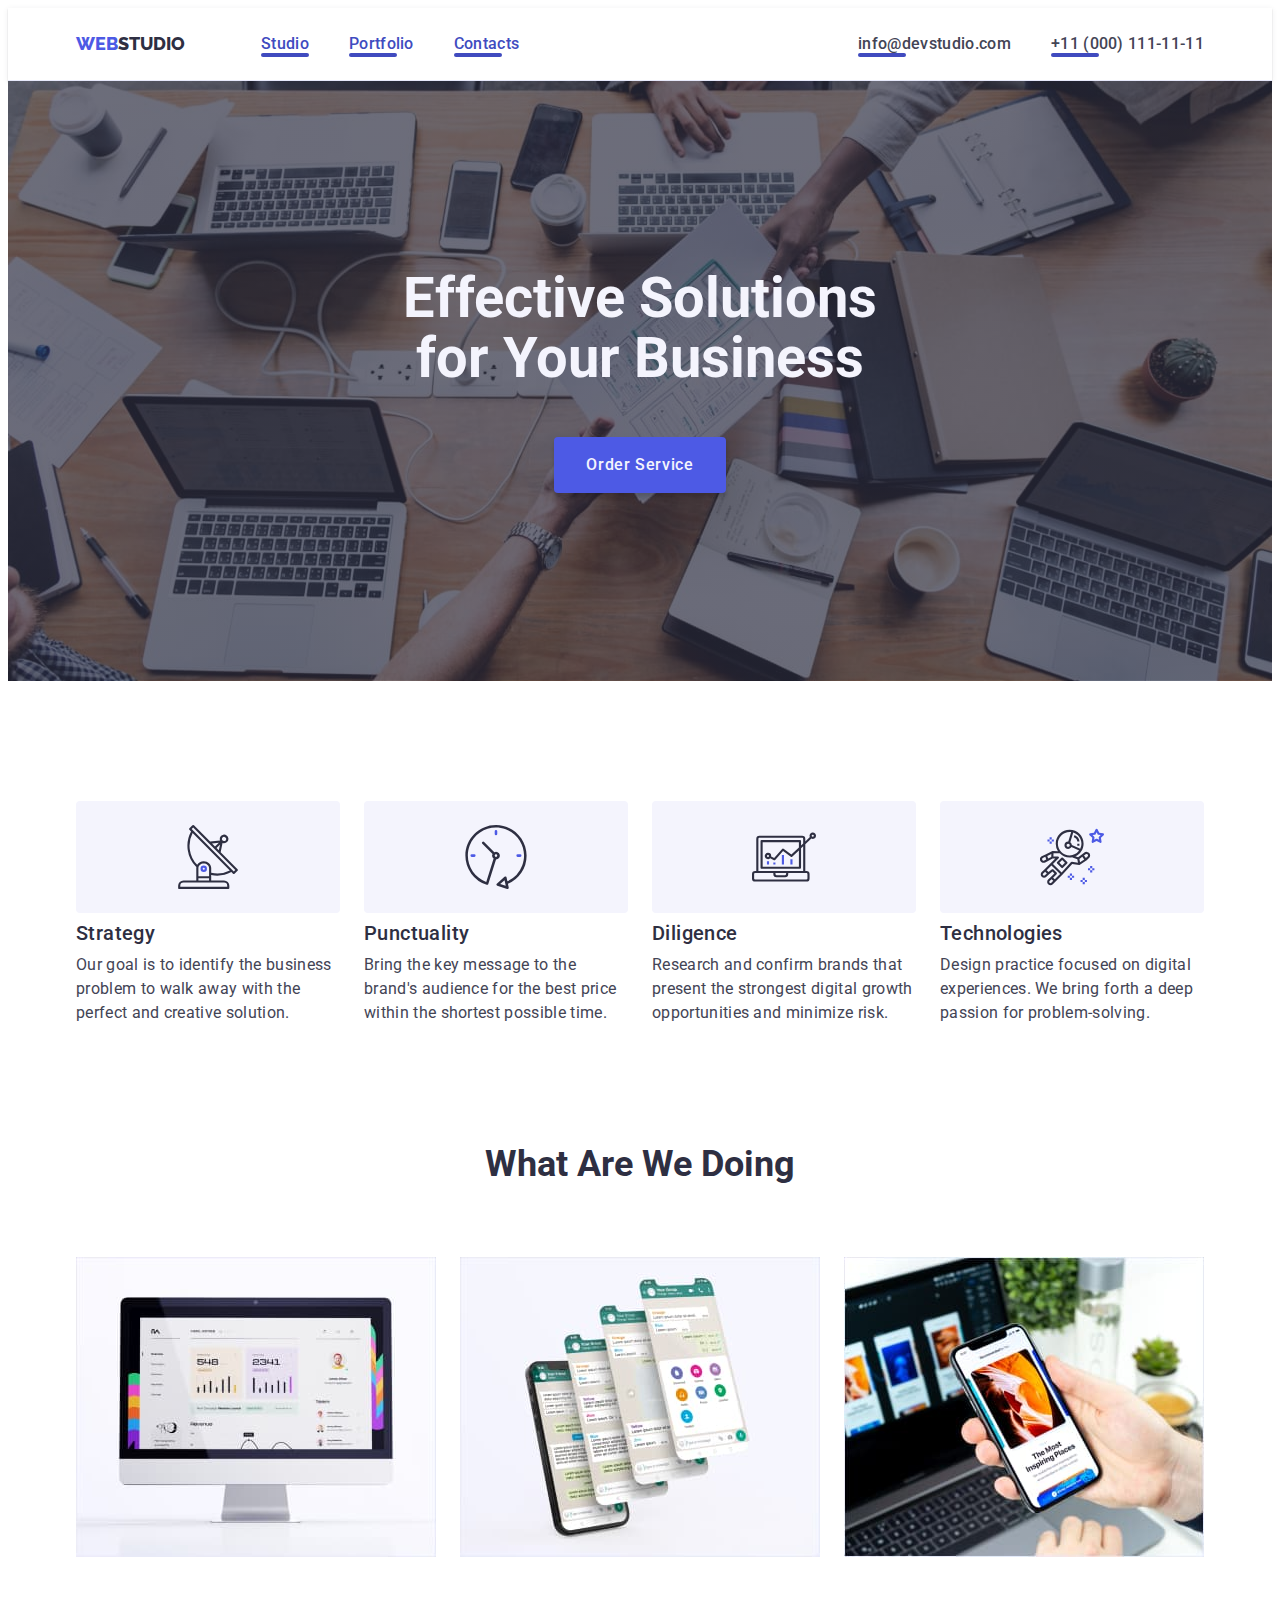
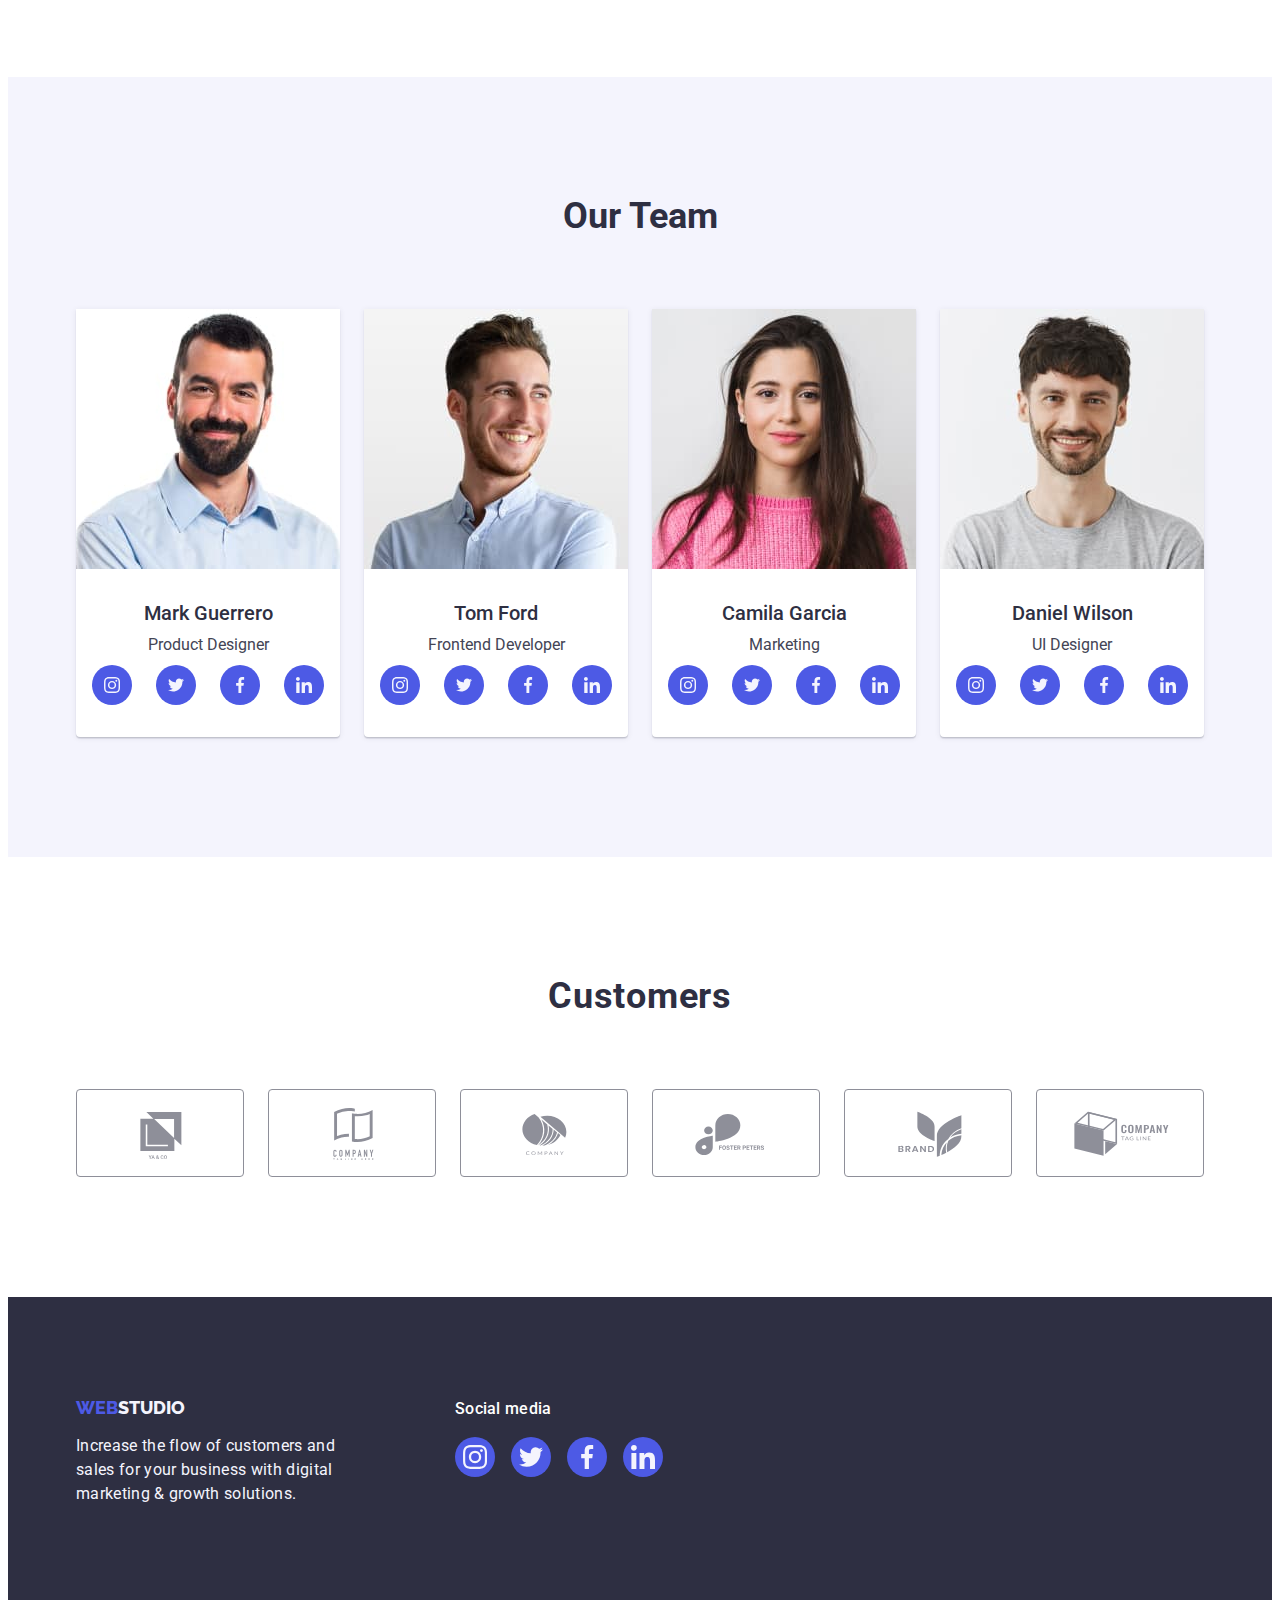
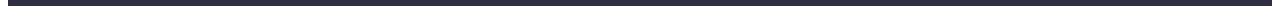
==== commit 899dd5d7: "..." ====
--- a/index.html
+++ b/index.html
@@ -54,14 +54,14 @@
             <li>
               <a
                 href="mailto:info@devstudio.com"
-                class="contact-link nav-class-link link"
+                class="contact-link nav-link link"
                 >info@devstudio.com</a
               >
             </li>
             <li>
               <a
                 href="tel:+11(000)111-11-11"
-                class="phone-link nav-class-link link"
+                class="phone-link nav-link link"
                 >+11 (000) 111-11-11</a
               >
             </li>
--- a/css/styles.css
+++ b/css/styles.css
@@ -573,11 +573,16 @@
   transition: box-shadow 250ms cubic-bezier(0.4, 0, 0.2, 1);
 }
 
-.technologies-link:hover,
-.technologies-link:focus {
+.technologies-link:hover {
   box-shadow: 0px 1px 6px rgba(46, 47, 66, 0.08),
     0px 1px 1px rgba(46, 47, 66, 0.16), 0px 2px 1px rgba(46, 47, 66, 0.08);
   transform: translateY(0%);
+}
+
+.technologies-link:focus {
+  box-shadow: 0px 1px 6px rgba(46, 47, 66, 0.08),
+  0px 1px 1px rgba(46, 47, 66, 0.16), 0px 2px 1px rgba(46, 47, 66, 0.08);
+transform: translateY(0%);
 }
 
 .portfolio-cover-image {
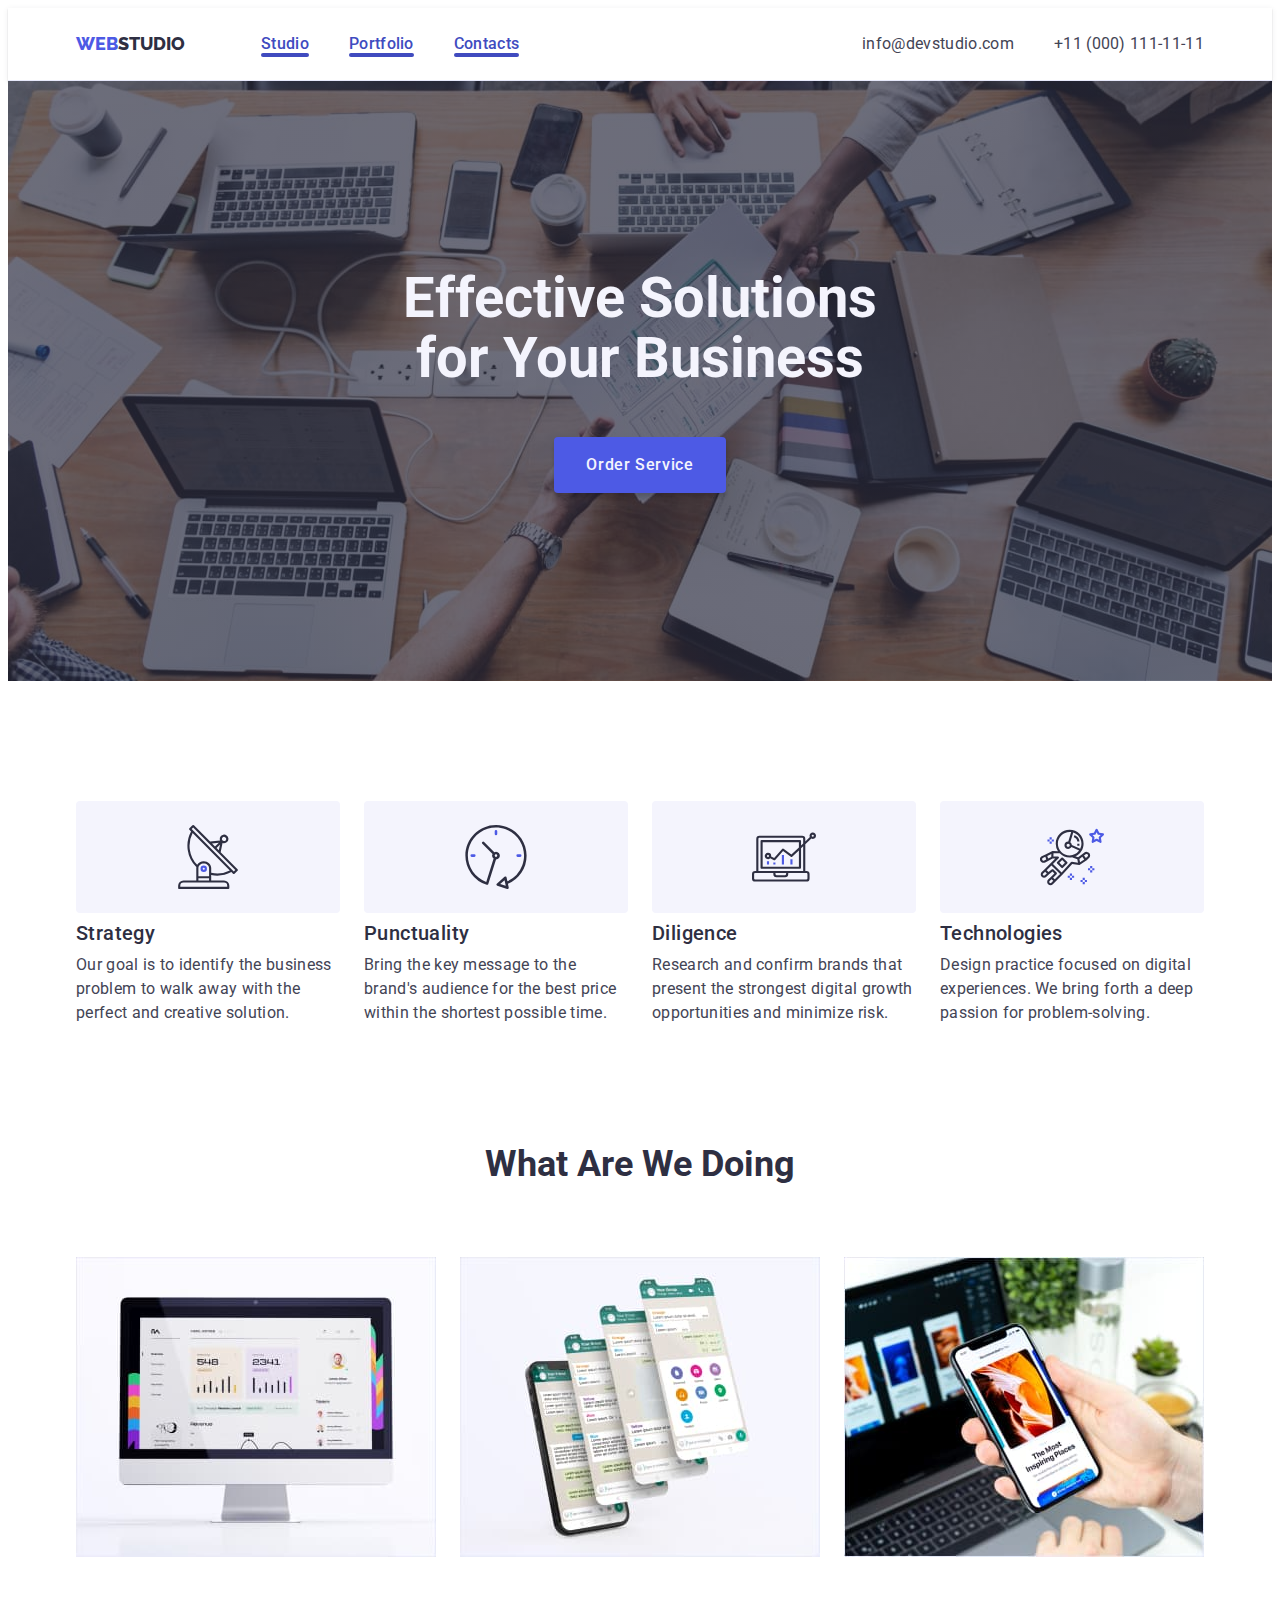
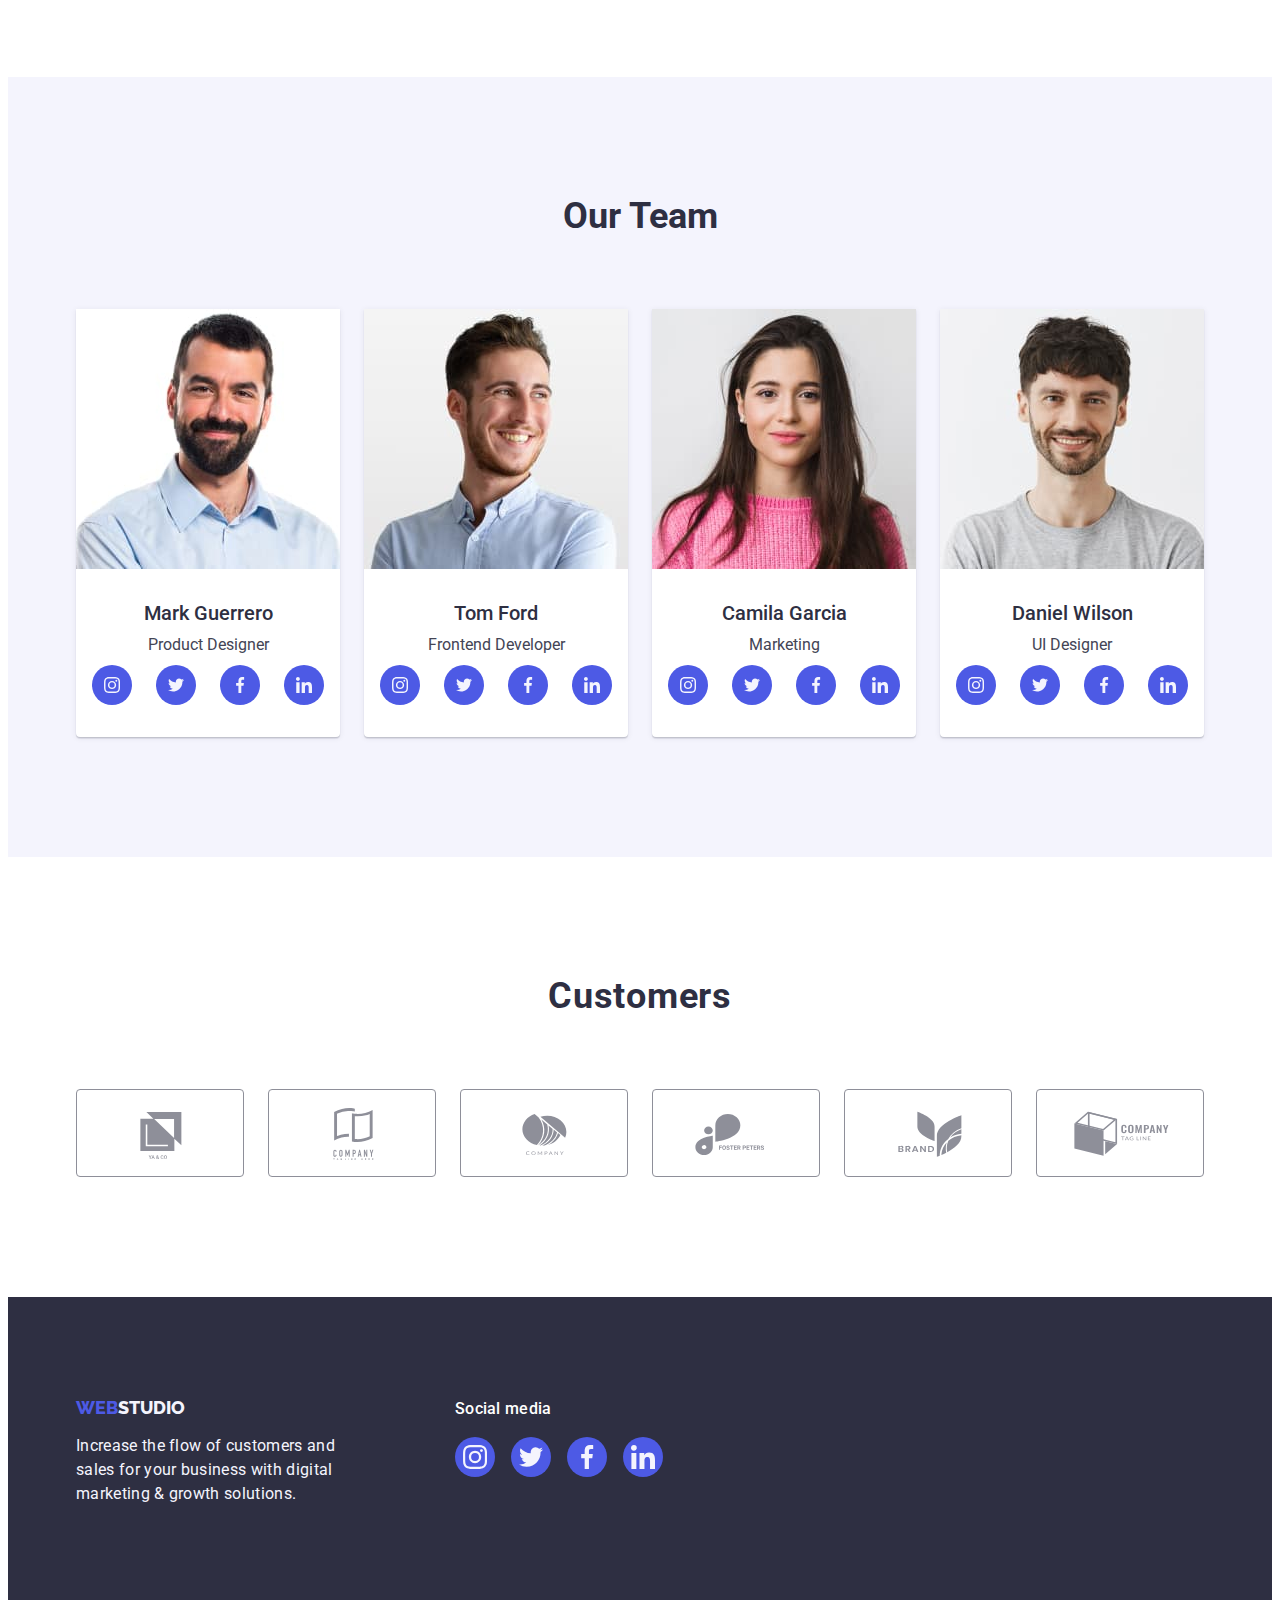
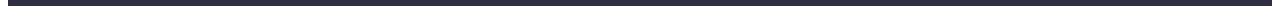
==== commit 9e921638: "..." ====
--- a/index.html
+++ b/index.html
@@ -54,14 +54,14 @@
             <li>
               <a
                 href="mailto:info@devstudio.com"
-                class="contact-link nav-link link"
+                class="contact-link nav-class-link link"
                 >info@devstudio.com</a
               >
             </li>
             <li>
               <a
                 href="tel:+11(000)111-11-11"
-                class="phone-link nav-link link"
+                class="phone-link nav-class-link link"
                 >+11 (000) 111-11-11</a
               >
             </li>
--- a/css/styles.css
+++ b/css/styles.css
@@ -142,14 +142,16 @@
 
 .nav-link::after {
   content: "";
-  width: 48px;
+  width: 100%;
   height: 4px;
   background-color: #404bbf;
   border-radius: 2px;
   margin-bottom: 24px;
   position: absolute;
   left: 0;
-  bottom: -1px;
+  bottom: -1px;  
+  transition: color 250ms #9747ff;
+  transition: 250ms cubic-bezier(0.4, 0, 0.2, 1);
 }
 
 .navigation {
@@ -565,7 +567,7 @@
 }
 
 .icon-list:focus {
-  transform: translateY(0%)
+  transform: translateY(0%);
 }
 
 .technologies-link {
@@ -581,8 +583,8 @@
 
 .technologies-link:focus {
   box-shadow: 0px 1px 6px rgba(46, 47, 66, 0.08),
-  0px 1px 1px rgba(46, 47, 66, 0.16), 0px 2px 1px rgba(46, 47, 66, 0.08);
-transform: translateY(0%);
+    0px 1px 1px rgba(46, 47, 66, 0.16), 0px 2px 1px rgba(46, 47, 66, 0.08);
+  transform: translateY(0%);
 }
 
 .portfolio-cover-image {
@@ -758,13 +760,8 @@
   transition: fill 250ms cubic-bezier(0.4, 0, 0.2, 1);
 }
 
-/* .modal-close-icon:hover, 
-.modal-close-icon:focus {
-  color: #ffffff;
-} */
-
 .is-hidden {
   opacity: 0;
   visibility: hidden;
   pointer-events: none;
-}+}
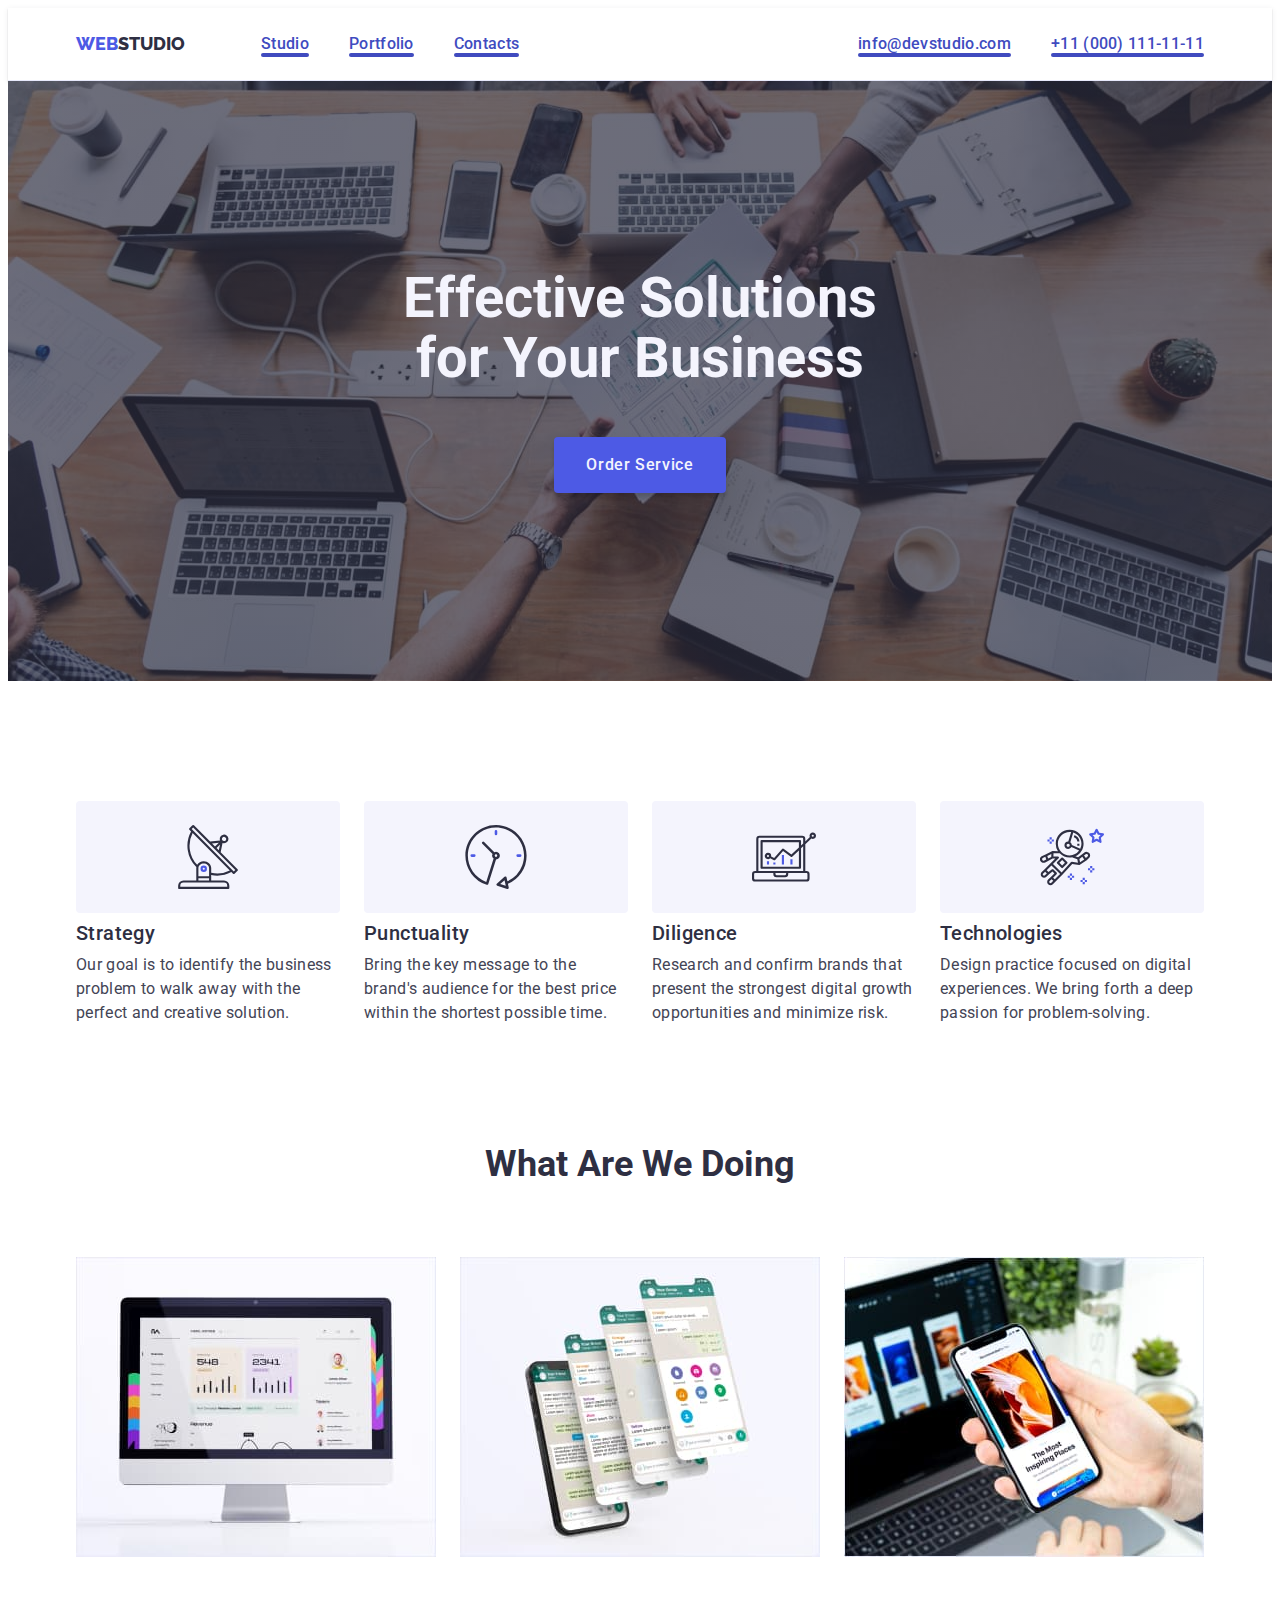
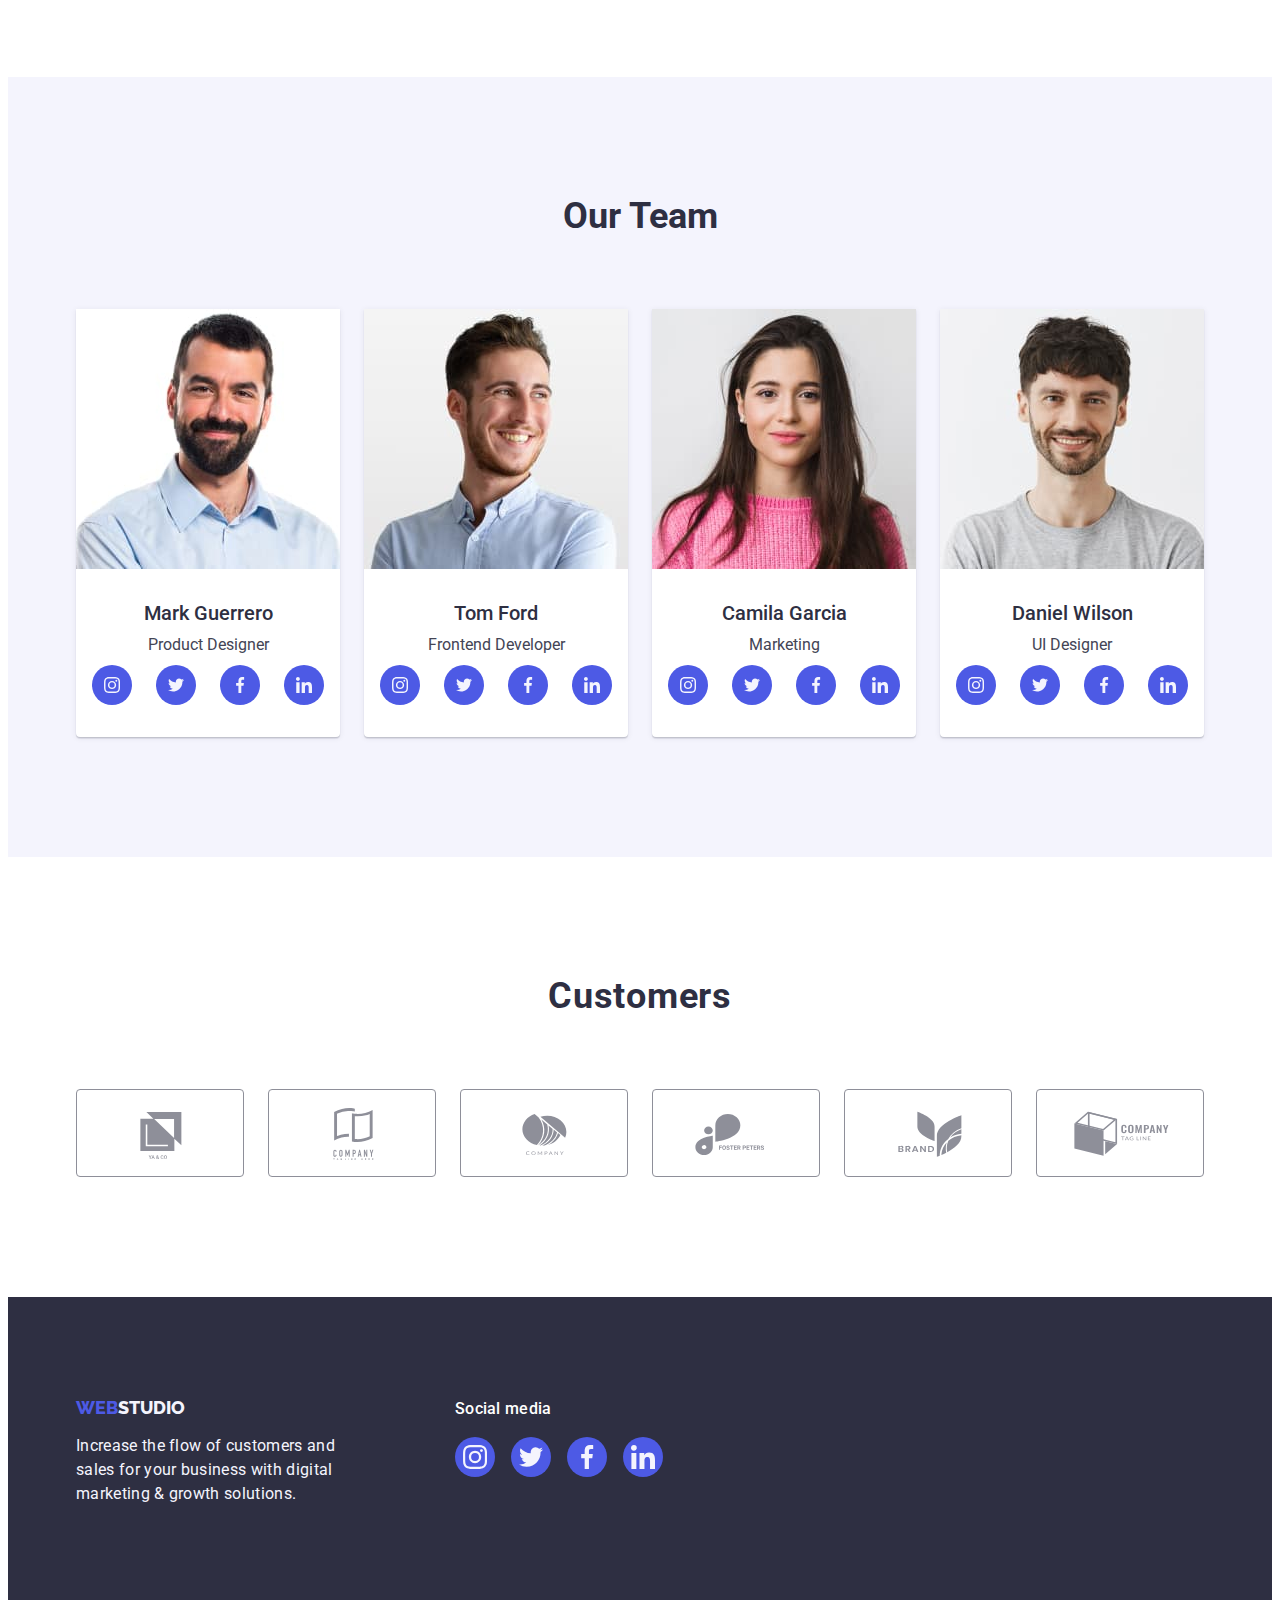
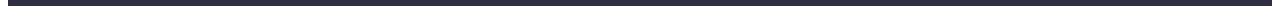
==== commit e7e9390c: "..." ====
--- a/index.html
+++ b/index.html
@@ -54,14 +54,14 @@
             <li>
               <a
                 href="mailto:info@devstudio.com"
-                class="contact-link nav-class-link link"
+                class="nav-link nav-class-link link"
                 >info@devstudio.com</a
               >
             </li>
             <li>
               <a
                 href="tel:+11(000)111-11-11"
-                class="phone-link nav-class-link link"
+                class="nav-link nav-class-link link"
                 >+11 (000) 111-11-11</a
               >
             </li>
--- a/css/styles.css
+++ b/css/styles.css
@@ -149,7 +149,7 @@
   margin-bottom: 24px;
   position: absolute;
   left: 0;
-  bottom: -1px;  
+  bottom: -1px;
   transition: color 250ms #9747ff;
   transition: 250ms cubic-bezier(0.4, 0, 0.2, 1);
 }
@@ -566,9 +566,9 @@
   transform: translateY(0%);
 }
 
-.icon-list:focus {
+/* .icon-list:focus {
   transform: translateY(0%);
-}
+} */
 
 .technologies-link {
   display: block;
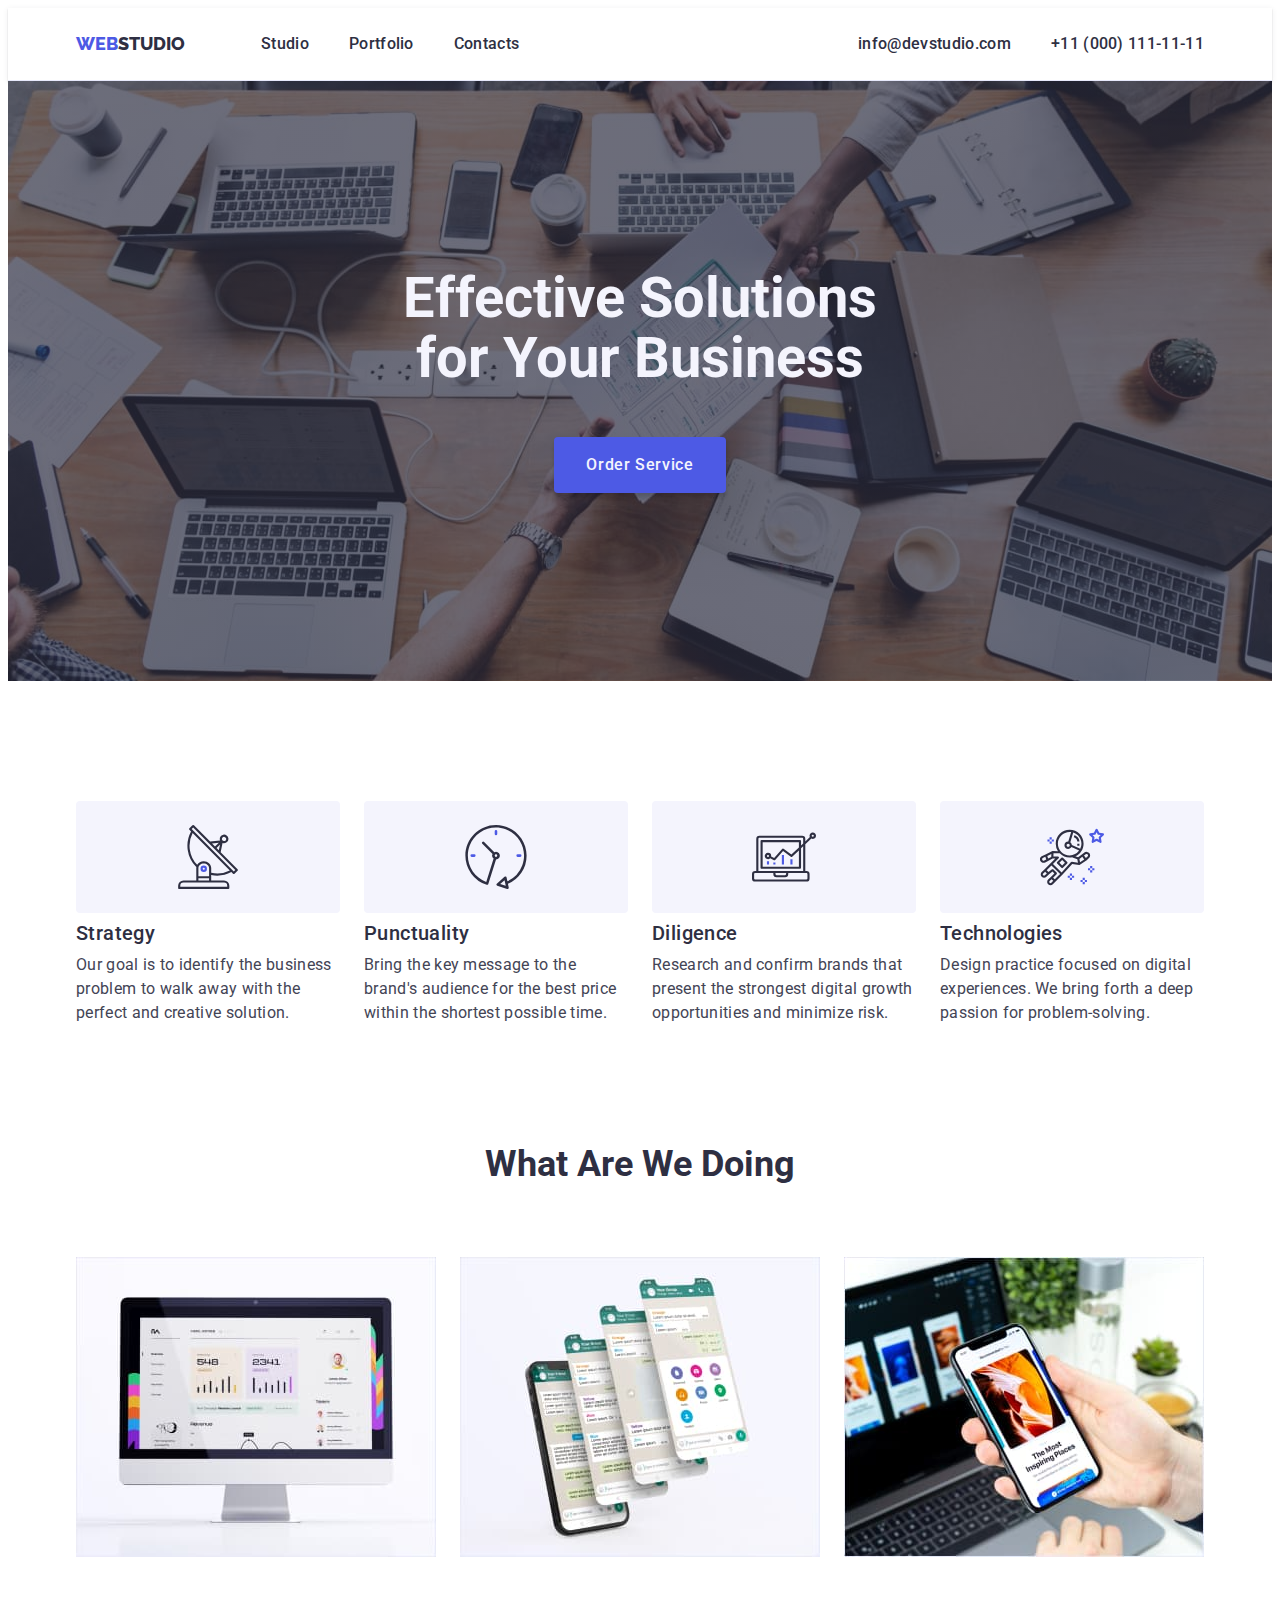
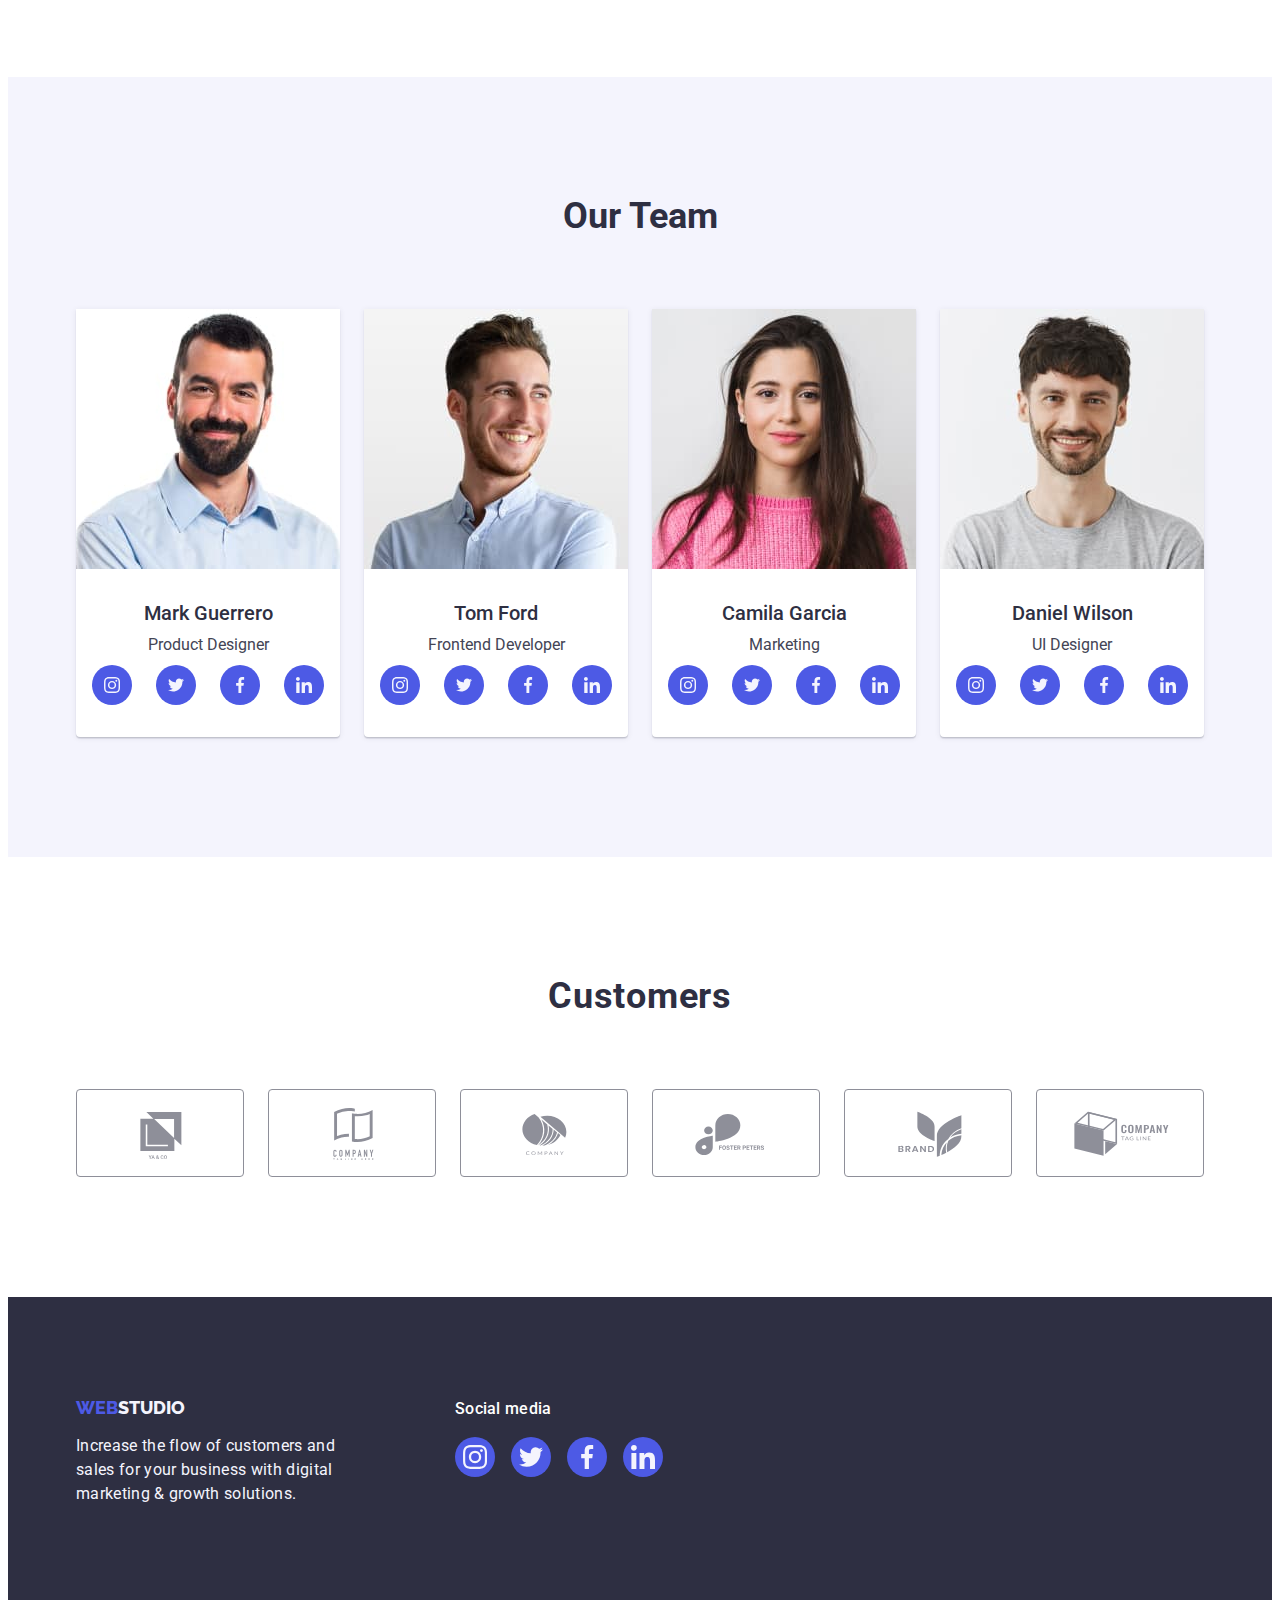
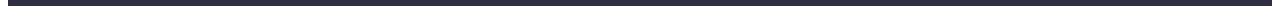
==== commit 4c18fe95: "add changes" ====
--- a/index.html
+++ b/index.html
@@ -34,17 +34,23 @@
           <a class="logo link"><span class="accent link">WEB</span>STUDIO</a>
           <ul class="header-list list">
             <li>
-              <a href="./index.html" class="nav-link nav-class-link link"
+              <a
+                href="./index.html"
+                class="nav-link nav-class-link current link"
                 >Studio</a
               >
             </li>
             <li>
-              <a href="./portfolio.html" class="nav-link nav-class-link link"
+              <a
+                href="./portfolio.html"
+                class="nav-link nav-class-link current link"
                 >Portfolio</a
               >
             </li>
             <li>
-              <a href="" class="nav-link nav-class-link link">Contacts</a>
+              <a href="" class="nav-link nav-class-link current link"
+                >Contacts</a
+              >
             </li>
           </ul>
         </nav>
@@ -54,14 +60,14 @@
             <li>
               <a
                 href="mailto:info@devstudio.com"
-                class="nav-link nav-class-link link"
+                class="nav-link nav-class-link current link"
                 >info@devstudio.com</a
               >
             </li>
             <li>
               <a
                 href="tel:+11(000)111-11-11"
-                class="nav-link nav-class-link link"
+                class="nav-link nav-class-link current link"
                 >+11 (000) 111-11-11</a
               >
             </li>
--- a/css/styles.css
+++ b/css/styles.css
@@ -121,7 +121,7 @@
   line-height: 1.5;
   letter-spacing: 0.02em;
   color: var(--primary-text-color);
-  display: flex;
+  display: block;
   align-items: center;
   padding: 24px 0;
   position: relative;
@@ -129,7 +129,6 @@
 
 .nav-class-link {
   transition: color 250ms cubic-bezier(0.4, 0, 0.2, 1);
-  color: #404bbf;
 }
 
 .nav-link:hover {
@@ -140,18 +139,20 @@
   color: var(--thirdly-text-color);
 }
 
-.nav-link::after {
+.nav-link:hover::after,
+.nav-link:focus::after {
   content: "";
   width: 100%;
   height: 4px;
   background-color: #404bbf;
   border-radius: 2px;
-  margin-bottom: 24px;
   position: absolute;
   left: 0;
   bottom: -1px;
-  transition: color 250ms #9747ff;
-  transition: 250ms cubic-bezier(0.4, 0, 0.2, 1);
+}
+
+.nav-link .current {
+  transition: property 250ms cubic-bezier(0.4, 0, 0.2, 1);
 }
 
 .navigation {
@@ -241,10 +242,8 @@
   font-size: 16px;
   line-height: 1.5;
   letter-spacing: 0.04em;
-
   color: var(--accent-color);
   background-color: var(--thirdly-text-color);
-
   box-shadow: 0px 4px 4px rgba(0, 0, 0, 0.15);
   border-radius: 4px;
   padding-top: 16px;
@@ -255,8 +254,15 @@
   border: none;
   margin: 0 auto;
   min-width: 169px;
-  transition: 250ms cubic-bezier(0.4, 0, 0.2, 1);
   transition: background-color 250ms cubic-bezier(0.4, 0, 0.2, 1);
+}
+
+.button:hover {
+  background-color: #404bbf;
+}
+
+.button:focus {
+  background-color: #404bbf;
 }
 
 /* section - 2 */
@@ -562,28 +568,19 @@
   transition: box-shadow 250ms cubic-bezier(0.4, 0, 0.2, 1);
 }
 
-.icon-list:hover .portfolio-cover-text {
-  transform: translateY(0%);
-}
-
-/* .icon-list:focus {
-  transform: translateY(0%);
-} */
-
 .technologies-link {
   display: block;
   transition: box-shadow 250ms cubic-bezier(0.4, 0, 0.2, 1);
 }
 
-.technologies-link:hover {
-  box-shadow: 0px 1px 6px rgba(46, 47, 66, 0.08),
-    0px 1px 1px rgba(46, 47, 66, 0.16), 0px 2px 1px rgba(46, 47, 66, 0.08);
-  transform: translateY(0%);
-}
-
+.technologies-link:hover,
 .technologies-link:focus {
   box-shadow: 0px 1px 6px rgba(46, 47, 66, 0.08),
     0px 1px 1px rgba(46, 47, 66, 0.16), 0px 2px 1px rgba(46, 47, 66, 0.08);
+}
+
+.technologies-link:hover .portfolio-cover-text,
+.technologies-link:focus .portfolio-cover-text {
   transform: translateY(0%);
 }
 
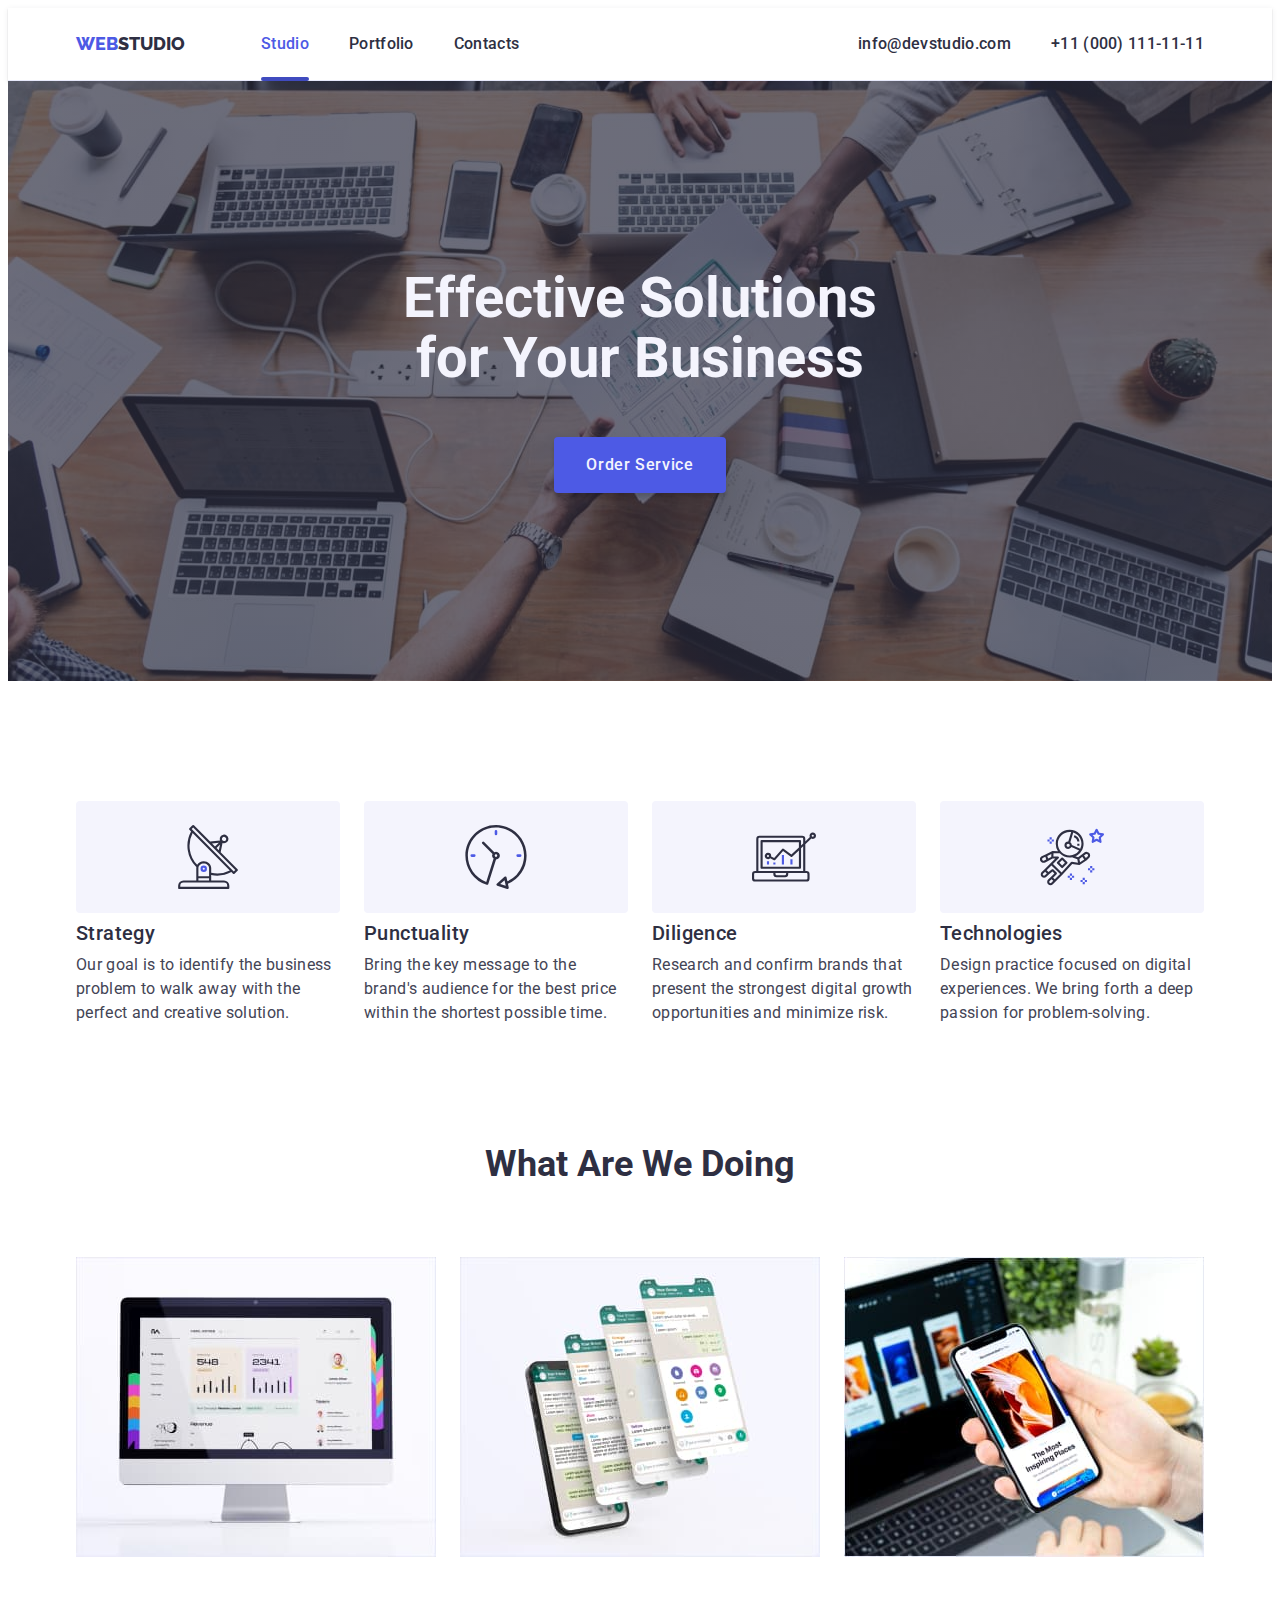
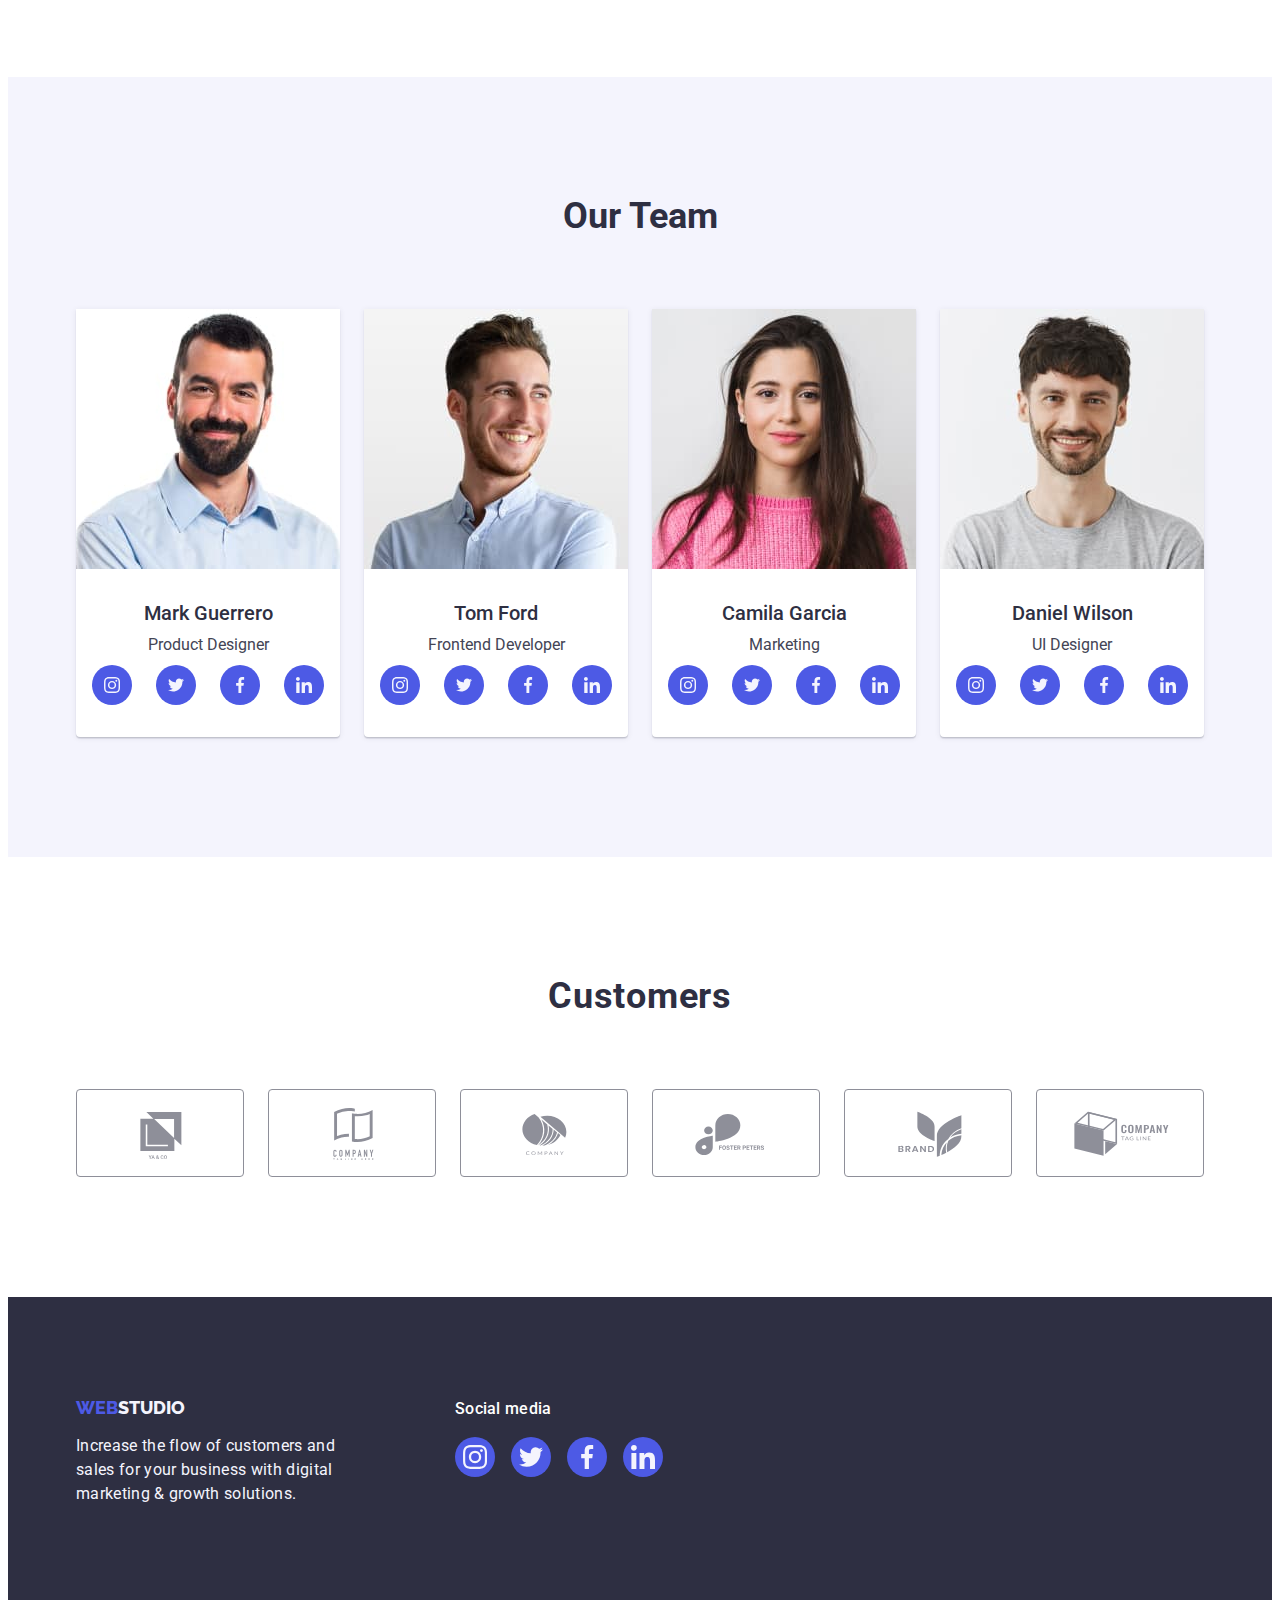
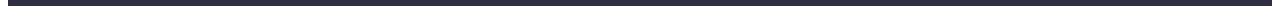
==== commit d587e52a: "..." ====
--- a/index.html
+++ b/index.html
@@ -43,12 +43,12 @@
             <li>
               <a
                 href="./portfolio.html"
-                class="nav-link nav-class-link current link"
+                class="nav-link nav-class-link link"
                 >Portfolio</a
               >
             </li>
             <li>
-              <a href="" class="nav-link nav-class-link current link"
+              <a href="" class="nav-link nav-class-link link"
                 >Contacts</a
               >
             </li>
@@ -60,14 +60,14 @@
             <li>
               <a
                 href="mailto:info@devstudio.com"
-                class="nav-link nav-class-link current link"
+                class="nav-link nav-class-link link"
                 >info@devstudio.com</a
               >
             </li>
             <li>
               <a
                 href="tel:+11(000)111-11-11"
-                class="nav-link nav-class-link current link"
+                class="nav-link nav-class-link link"
                 >+11 (000) 111-11-11</a
               >
             </li>
--- a/css/styles.css
+++ b/css/styles.css
@@ -127,6 +127,10 @@
   position: relative;
 }
 
+.nav-link.current {
+  color: var(--thirdly-text-color);
+}
+
 .nav-class-link {
   transition: color 250ms cubic-bezier(0.4, 0, 0.2, 1);
 }
@@ -139,8 +143,7 @@
   color: var(--thirdly-text-color);
 }
 
-.nav-link:hover::after,
-.nav-link:focus::after {
+.nav-link.current::after {
   content: "";
   width: 100%;
   height: 4px;
@@ -151,10 +154,6 @@
   bottom: -1px;
 }
 
-.nav-link .current {
-  transition: property 250ms cubic-bezier(0.4, 0, 0.2, 1);
-}
-
 .navigation {
   display: flex;
   align-items: center;
@@ -167,7 +166,7 @@
   margin-left: auto;
 }
 
-.contact-link {
+/* .contact-link {
   font-size: 16px;
   line-height: 1.5;
   letter-spacing: 0.02em;
@@ -200,7 +199,7 @@
 
 .phone-link:focus {
   color: var(--thirdly-text-color);
-}
+} */
 
 /* MAIN-HERO */
 /* section - 1 */
@@ -259,10 +258,12 @@
 
 .button:hover {
   background-color: #404bbf;
+  transition: background-color 250ms cubic-bezier(0.4, 0, 0.2, 1);
 }
 
 .button:focus {
   background-color: #404bbf;
+  transition: background-color 250ms cubic-bezier(0.4, 0, 0.2, 1);
 }
 
 /* section - 2 */
